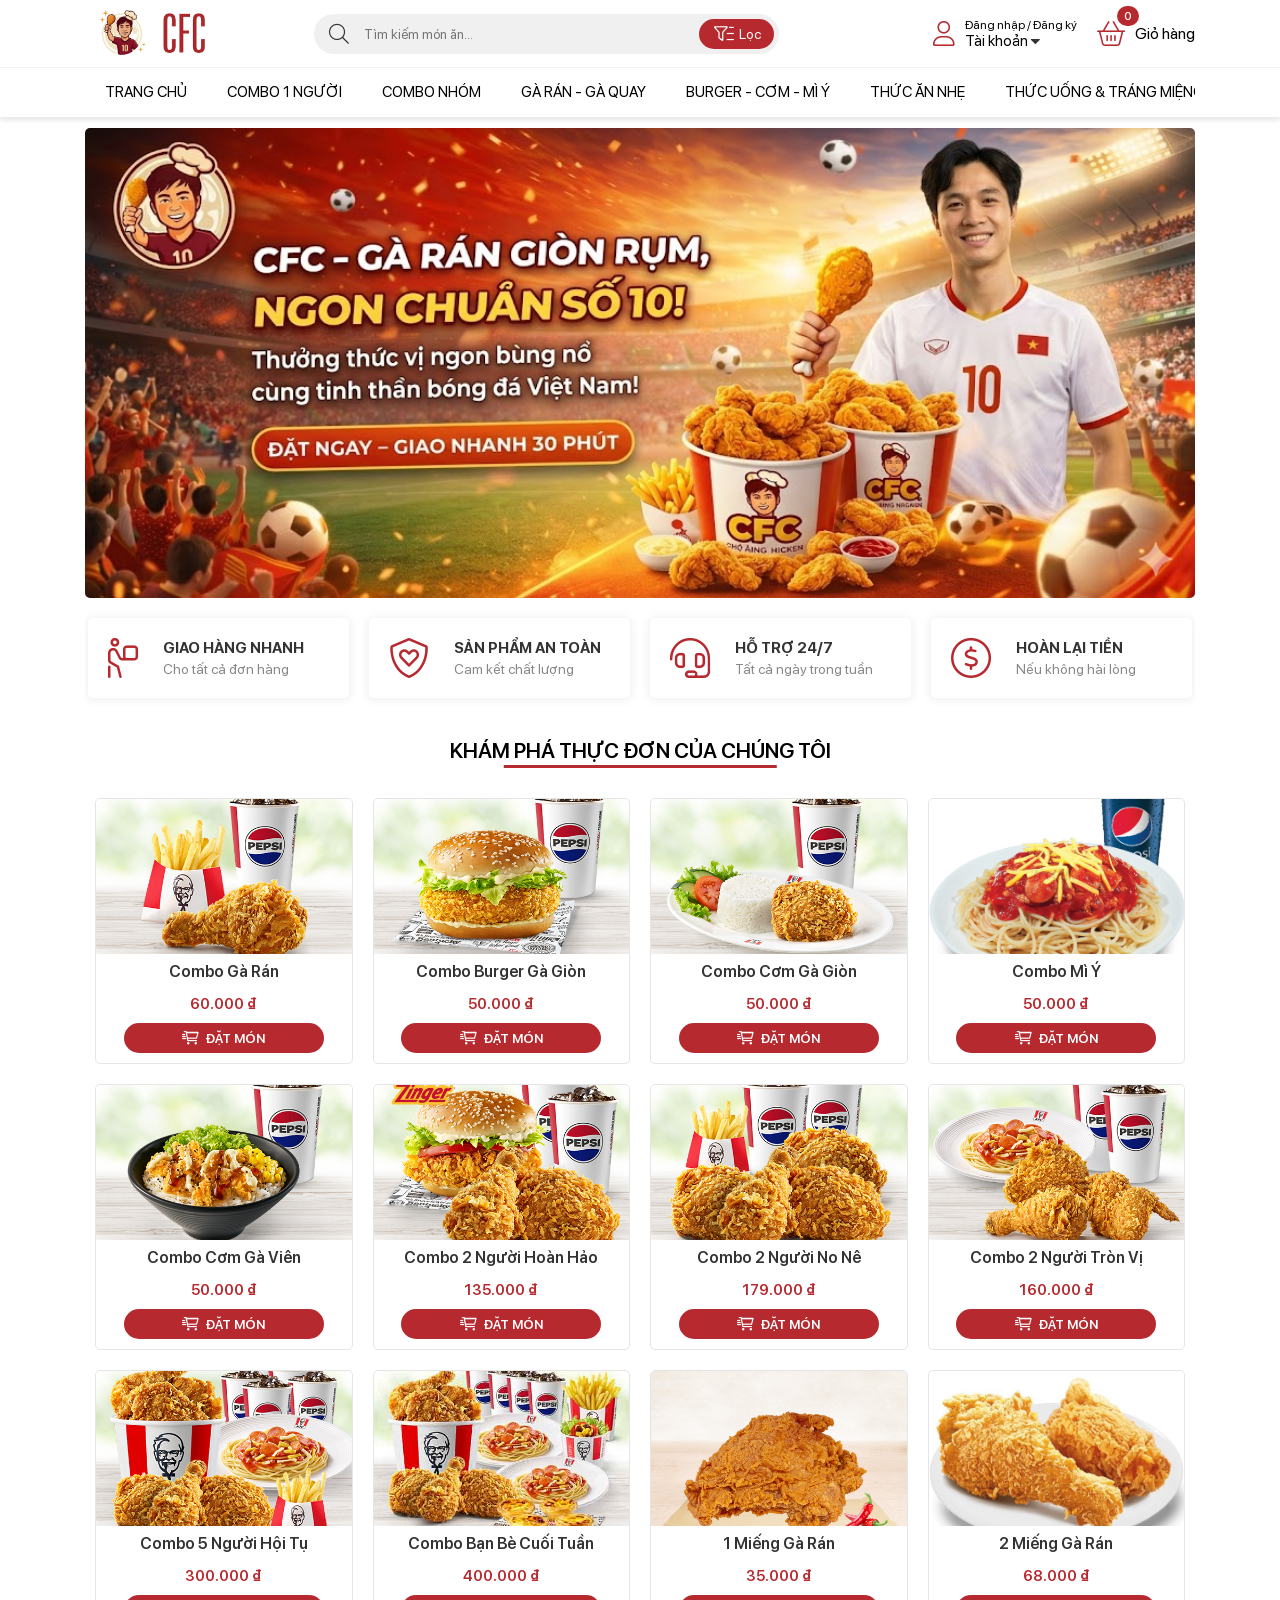
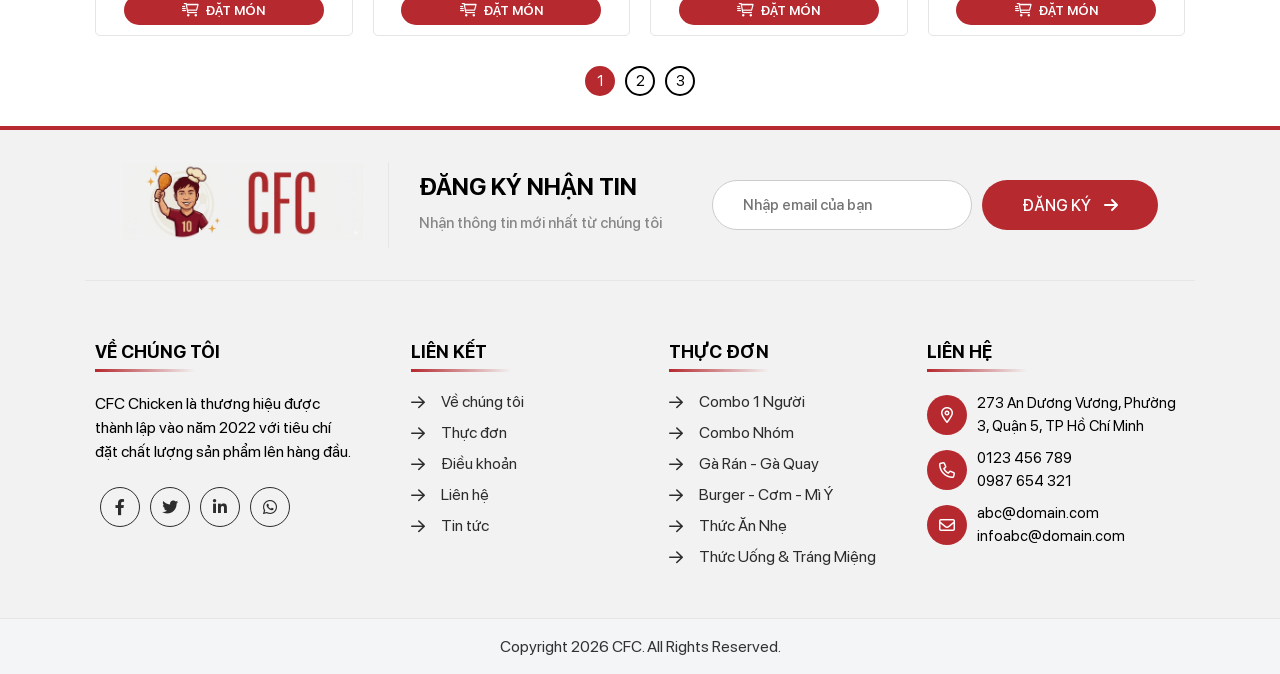
==== src/main/resources/static/index.html @ e06c2b86 "Update signin - signup" ====
<!DOCTYPE html>
<html lang="en">

<head>
    <meta charset="UTF-8">
    <meta http-equiv="X-UA-Compatible" content="IE=edge">
    <meta name="viewport" content="width=device-width, initial-scale=1.0">
    <title>CFC Chicken</title>
    <link href='assets/img/favicon-congphuong.png' rel='icon' type='image/x-icon' />
    <link rel="stylesheet" href="./assets/css/main.css">
    <link rel="stylesheet" href="./assets/css/home-responsive.css">
    <link rel="stylesheet" href="./assets/css/toast-message.css">
    <link rel="stylesheet" href="./assets/font/font-awesome-pro-v6-6.2.0/css/all.min.css" />
</head>

<body>
    <header>
        <div class="header-top">
            <div class="container">
                <div class="header-top-left">
                    <ul class="header-top-list">
                        <li><a href=""><i class="fa-regular fa-phone"></i> 0123 456 789 (miễn phí)</a></li>
                        <li><a href=""><i class="fa-light fa-location-dot"></i> Xem vị trí cửa hàng</a></li>
                    </ul>
                </div>
                <div class="header-top-right">
                    <ul class="header-top-list">
                        <li><a href="">Giới thiệu</a></li>
                        <li><a href="">Cửa hàng</a></li>
                        <li><a href="">Chính sách</a></li>
                    </ul>
                </div>
            </div>
        </div>
        <div class="header-middle">
            <div class="container">
                <div class="header-middle-left">
                    <div class="header-logo">
                        <a href="">
                            <img src="assets/img/brand-congphuongnentrang.png" alt="" class="header-logo-img">
                        </a>
                    </div>
                </div>
                <div class="header-middle-center">
                    <form action="" class="form-search">
                        <span class="search-btn"><i class="fa-light fa-magnifying-glass"></i></span>
                        <input type="text" class="form-search-input" placeholder="Tìm kiếm món ăn..."
                            oninput="searchProducts()">
                        <button class="filter-btn"><i class="fa-light fa-filter-list"></i><span>Lọc</span></button>
                    </form>
                </div>
                <div class="header-middle-right">
                    <ul class="header-middle-right-list">
                        <li class="header-middle-right-item dnone open" onclick="openSearchMb()">
                            <div class="cart-icon-menu">
                                <i class="fa-light fa-magnifying-glass"></i>
                            </div>
                        </li>
                        <li class="header-middle-right-item close" onclick="closeSearchMb()">
                            <div class="cart-icon-menu">
                                <i class="fa-light fa-circle-xmark"></i>
                            </div>
                        </li>
                        <li class="header-middle-right-item dropdown open">
                            <i class="fa-light fa-user"></i>
                            <div class="auth-container">
                                <span class="text-dndk">Đăng nhập / Đăng ký</span>
                                <span class="text-tk">Tài khoản <i class="fa-sharp fa-solid fa-caret-down"></i></span>
                            </div>
                            <ul class="header-middle-right-menu">
                                <li><a id="login" href="javascript:;"><i class="fa-light fa-right-to-bracket"></i> Đăng
                                        nhập</a></li>
                                <li><a id="signup" href="javascript:;"><i class="fa-light fa-user-plus"></i> Đăng ký</a>
                                </li>
                            </ul>
                        </li>
                        <li class="header-middle-right-item open" onclick="openCart()">
                            <div class="cart-icon-menu">
                                <i class="fa-light fa-basket-shopping"></i>
                                <span class="count-product-cart">0</span>
                            </div>
                            <span>Giỏ hàng</span>
                        </li>
                    </ul>
                </div>
            </div>
        </div>
    </header>
    <nav class="header-bottom">
        <div class="container">
            <ul class="menu-list">
                <li class="menu-list-item"><a href="" class="menu-link">Trang chủ</a></li>
                <li class="menu-list-item" onclick="showCategory('Combo 1 Người')"><a href="javascript:;"
                        class="menu-link">Combo 1 Người</a></li>
                <li class="menu-list-item" onclick="showCategory('Combo Nhóm')"><a href="javascript:;"
                        class="menu-link">Combo Nhóm</a></li>
                <li class="menu-list-item" onclick="showCategory('Gà Rán - Gà Quay')"><a href="javascript:;"
                        class="menu-link">Gà Rán - Gà Quay</a></li>
                <li class="menu-list-item" onclick="showCategory('Burger - Cơm - Mì Ý')"><a href="javascript:;"
                        class="menu-link">Burger - Cơm - Mì Ý</a></li>
                <li class="menu-list-item" onclick="showCategory('Thức Ăn Nhẹ')"><a href="javascript:;"
                        class="menu-link">Thức Ăn Nhẹ</a></li>
                <li class="menu-list-item" onclick="showCategory('Thức Uống & Tráng Miệng')"><a href="javascript:;"
                        class="menu-link">Thức Uống & Tráng Miệng</a></li>

            </ul>
        </div>
    </nav>
    <div class="advanced-search">
        <div class="container">
            <div class="advanced-search-category">
                <span>Phân loại </span>
                <select name="" id="advanced-search-category-select" onchange="searchProducts()">
                    <option>Tất cả</option>
                    <option>Combo 1 Người</option>
                    <option>Combo Nhóm</option>
                    <option>Gà Rán - Gà Quay</option>
                    <option>Burger - Cơm - Mì Ý</option>
                    <option>Thức Ăn Nhẹ</option>
                    <option>Thức Uống & Tráng Miệng</option>
                </select>
            </div>
            <div class="advanced-search-price">
                <span>Giá từ</span>
                <input type="number" placeholder="tối thiểu" id="min-price" onchange="searchProducts()">
                <span>đến</span>
                <input type="number" placeholder="tối đa" id="max-price" onchange="searchProducts()">
                <button id="advanced-search-price-btn"><i class="fa-light fa-magnifying-glass-dollar"></i></button>
            </div>
            <div class="advanced-search-control">
                <button id="sort-ascending" onclick="searchProducts(1)"><i
                        class="fa-regular fa-arrow-up-short-wide"></i></button>
                <button id="sort-descending" onclick="searchProducts(2)"><i
                        class="fa-regular fa-arrow-down-wide-short"></i></button>
                <button id="reset-search" onclick="searchProducts(0)"><i
                        class="fa-light fa-arrow-rotate-right"></i></button>
                <button onclick="closeSearchAdvanced()"><i class="fa-light fa-xmark"></i></button>
            </div>
        </div>
    </div>
    <main class="main-wrapper">
        <div class="container" id="trangchu">
            <div class="home-slider">
                <img src="assets/img/branner-congphuongbanto.png" alt="">
                <!-- <img src="./assets/img/banner-2.png" alt="">
                <img src="./assets/img/banner-3.png" alt="">
                <img src="./assets/img/banner-4.png" alt="">
                <img src="./assets/img/banner-5.png" alt=""> -->
            </div>
            <div class="home-service" id="home-service">
                <div class="home-service-item">
                    <div class="home-service-item-icon">
                        <i class="fa-light fa-person-carry-box"></i>
                    </div>
                    <div class="home-service-item-content">
                        <h4 class="home-service-item-content-h">GIAO HÀNG NHANH</h4>
                        <p class="home-service-item-content-desc">Cho tất cả đơn hàng</p>
                    </div>
                </div>
                <div class="home-service-item">
                    <div class="home-service-item-icon">
                        <i class="fa-light fa-shield-heart"></i>
                    </div>
                    <div class="home-service-item-content">
                        <h4 class="home-service-item-content-h">SẢN PHẨM AN TOÀN</h4>
                        <p class="home-service-item-content-desc">Cam kết chất lượng</p>
                    </div>
                </div>
                <div class="home-service-item">
                    <div class="home-service-item-icon">
                        <i class="fa-light fa-headset"></i>
                    </div>
                    <div class="home-service-item-content">
                        <h4 class="home-service-item-content-h">HỖ TRỢ 24/7</h4>
                        <p class="home-service-item-content-desc">Tất cả ngày trong tuần</p>
                    </div>
                </div>
                <div class="home-service-item">
                    <div class="home-service-item-icon">
                        <i class="fa-light fa-circle-dollar"></i>
                    </div>
                    <div class="home-service-item-content">
                        <h4 class="home-service-item-content-h">HOÀN LẠI TIỀN</h4>
                        <p class="home-service-item-content-desc">Nếu không hài lòng</p>
                    </div>
                </div>
            </div>
            <div class="home-title-block" id="home-title">
                <h2 class="home-title">Khám phá thực đơn của chúng tôi</h2>
            </div>
            <div class="home-products" id="home-products">
            </div>
            <div class="page-nav">
                <ul class="page-nav-list">
                </ul>
            </div>
        </div>
        <div class="container" id="account-user">
            <div class="main-account">
                <div class="main-account-header">
                    <h3>Thông tin tài khoản của bạn</h3>
                    <p>Quản lý thông tin để bảo mật tài khoản</p>
                </div>
                <div class="main-account-body">
                    <div class="main-account-body-col">
                        <form action="" class="info-user">
                            <div class="form-group">
                                <label for="infoname" class="form-label">Họ và tên</label>
                                <input class="form-control" type="text" name="infoname" id="infoname" placeholder="">
                            </div>
                            <div class="form-group">
                                <label for="infophone" class="form-label">Số điện thoại</label>
                                <input class="form-control" type="text" name="infophone" id="infophone" disabled="true"
                                    placeholder="">
                            </div>
                            <div class="form-group">
                                <label for="infoemail" class="form-label">Email</label>
                                <input class="form-control" type="email" name="infoemail" id="infoemail"
                                    placeholder="Thêm địa chỉ email của bạn">
                                <span class="inforemail-error form-message"></span>
                            </div>
                            <div class="form-group">
                                <label for="infoaddress" class="form-label">Địa chỉ</label>
                                <input class="form-control" type="text" name="infoaddress" id="infoaddress"
                                    placeholder="Thêm địa chỉ giao hàng của bạn">
                            </div>
                        </form>
                    </div>
                    <div class="main-account-body-col">
                        <form action="" class="change-password">
                            <div class="form-group">
                                <label for="" class="form-label w60">Mật khẩu hiện tại</label>
                                <input class="form-control" type="password" name="" id="password-cur-info"
                                    placeholder="Nhập mật khẩu hiện tại">
                                <span class="password-cur-info-error form-message"></span>
                            </div>
                            <div class="form-group">
                                <label for="" class="form-label w60">Mật khẩu mới </label>
                                <input class="form-control" type="password" name="" id="password-after-info"
                                    placeholder="Nhập mật khẩu mới">
                                <span class="password-after-info-error form-message"></span>
                            </div>
                            <div class="form-group">
                                <label for="" class="form-label w60">Xác nhận mật khẩu mới</label>
                                <input class="form-control" type="password" name="" id="password-comfirm-info"
                                    placeholder="Nhập lại mật khẩu mới">
                                <span class="password-after-comfirm-error form-message"></span>
                            </div>
                        </form>
                    </div>
                    <div class="main-account-body-row">
                        <div>
                            <button id="save-info-user" onclick="changeInformation()"><i
                                    class="fa-regular fa-floppy-disk"></i> Lưu thay đổi</button>
                        </div>
                        <div>
                            <button id="save-password" onclick="changePassword()"><i class="fa-regular fa-key"></i> Đổi
                                mật khẩu</button>
                        </div>
                    </div>
                </div>
            </div>
        </div>
        <div class="container" id="order-history">
            <div class="main-account">
                <div class="main-account-header">
                    <h3>Quản lý đơn hàng của bạn</h3>
                    <p>Xem chi tiết, trạng thái của những đơn hàng đã đặt.</p>
                </div>
                <div class="main-account-body">
                    <div class="order-history-section">
                    </div>
                </div>
            </div>
        </div>
    </main>
    <div class="modal product-detail">
        <button class="modal-close close-popup"><i class="fa-thin fa-xmark"></i></button>
        <div class="modal-container mdl-cnt" id="product-detail-content">
        </div>
    </div>
    <div class="modal signup-login">
        <div class="modal-container">
            <button class="form-close" onclick="closeModal()"><i class="fa-regular fa-xmark"></i></button>
            <div class="forms mdl-cnt">
                <div class="form-content sign-up">
                    <h3 class="form-title">
                        Đăng ký tài khoản
                    </h3>
                    <p class="form-description">Đăng ký thành viên để mua hàng và nhận những ưu đãi đặc biệt từ chúng
                        tôi </p>
                    <form action="" class="signup-form" id="signupFormId">
                        <div class="form-group">
                            <label for="fullname" class="form-label">Tên đầy đủ</label>
                            <input id="fullname" name="fullname" type="text" placeholder="VD: Nhật Sinh"
                                class="form-control" required>
                            <span class="form-message-name form-message"></span>
                        </div>
                        <div class="form-group">
                            <label for="phone" class="form-label">Số điện thoại</label>
                            <input id="phone-signup" name="phone" type="text" placeholder="Nhập số điện thoại"
                                class="form-control" required>
                            <span class="form-message-phone form-message"></span>
                        </div>
                        <div class="form-group">
                            <label for="password-signup" class="form-label">Mật khẩu</label>
                            <input id="password-signup" name="password" type="password" placeholder="Nhập mật khẩu"
                                class="form-control" required>
                            <span class="form-message-password form-message"></span>
                        </div>
                        <div class="form-group">
                            <label for="password_confirmation" class="form-label">Nhập lại mật khẩu</label>
                            <input id="password_confirmation" name="password_confirmation"
                                placeholder="Nhập lại mật khẩu" type="password" class="form-control" required>
                            <span class="form-message-password-confi form-message"></span>
                        </div>
                        <div class="form-group">
                            <input class="checkbox" name="checkbox" required="" type="checkbox" id="checkbox-signup">
                            <label for="checkbox-signup" class="form-checkbox">Tôi đồng ý với <a href="#"
                                    title="chính sách trang web" target="_blank">chính sách trang web</a></label>
                            <p class="form-message-checkbox form-message"></p>
                        </div>
                        <button type="submit" class="form-submit" id="signup-button">Đăng ký</button>
                    </form>
                    <p class="change-login">Bạn đã có tài khoản ? <a href="javascript:;" class="login-link">Đăng nhập
                            ngay</a></p>
                </div>
                <div class="form-content login">
                    <h3 class="form-title">Đăng nhập tài khoản</h3>
                    <p class="form-description">Đăng nhập thành viên để mua hàng và nhận những ưu đãi đặc biệt từ chúng
                        tôi</p>
                    <form action="" class="login-form" id="loginFormId">
                        <div class="form-group">
                            <label for="username" class="form-label">Tên đăng nhập / Số điện thoại</label>
                            <input id="username" name="username" type="text"
                                placeholder="Nhập tên đăng nhập hoặc số điện thoại" class="form-control" required>
                            <span class="form-message phonelog"></span>
                        </div>
                        <div class="form-group">
                            <label for="password" class="form-label">Mật khẩu</label>
                            <input id="password" name="password" type="password" placeholder="Nhập mật khẩu"
                                class="form-control" required>
                            <span class="form-message-check-login form-message"></span>
                        </div>
                        <button type="submit" class="form-submit" id="login-button">Đăng nhập</button>
                    </form>
                    <p class="change-login">Bạn chưa có tài khoản ? <a href="javascript:;" class="signup-link">Đăng kí
                            ngay</a></p>
                </div>
            </div>
        </div>
    </div>
    <div class="modal-cart">
        <div class="cart-container">
            <div class="cart-header">
                <h3 class="cart-header-title"><i class="fa-regular fa-basket-shopping-simple"></i> Giỏ hàng</h3>
                <button class="cart-close" onclick="closeCart()"><i class="fa-sharp fa-solid fa-xmark"></i></button>
            </div>
            <div class="cart-body">
                <div class="gio-hang-trong">
                    <i class="fa-thin fa-cart-xmark"></i>
                    <p>Không có sản phẩm nào trong giỏ hàng của bạn</p>
                </div>
                <ul class="cart-list">
                </ul>
            </div>
            <div class="cart-footer">
                <div class="cart-total-price">
                    <p class="text-tt">Tổng tiền:</p>
                    <p class="text-price">0đ</p>
                </div>
                <div class="cart-footer-payment">
                    <button class="them-mon"><i class="fa-regular fa-plus"></i> Thêm món</button>
                    <button class="thanh-toan disabled">Thanh toán</button>
                </div>
            </div>
        </div>
    </div>
    <div class="modal detail-order">
        <div class="modal-container mdl-cnt">
            <h3 class="modal-container-title">Thông tin đơn hàng</h3>
            <button class="form-close" onclick="closeModal()"><i class="fa-regular fa-xmark"></i></button>
            <div class="detail-order-content">
            </div>
        </div>
    </div>
    <footer class="footer">
        <div class="container">
            <div class="footer-top">
                <div class="footer-top-content">
                    <div class="footer-top-img">
                        <img src="assets/img/brandcongphuongnenxam.png" alt="">
                    </div>
                    <div class="footer-top-subbox">
                        <div class="footer-top-subs">
                            <h2 class="footer-top-subs-title">Đăng ký nhận tin</h2>
                            <p class="footer-top-subs-text">Nhận thông tin mới nhất từ chúng tôi</p>
                        </div>
                        <form class="form-ground">
                            <input type="email" class="form-ground-input" placeholder="Nhập email của bạn">
                            <button class="form-ground-btn">
                                <span>ĐĂNG KÝ</span>
                                <i class="fa-solid fa-arrow-right"></i>
                            </button>
                        </form>
                    </div>
                </div>
            </div>
        </div>
        <div class="widget-area">
            <div class="container">
                <div class="widget-row">
                    <div class="widget-row-col-1">
                        <h3 class="widget-title">Về chúng tôi</h3>
                        <div class="widget-row-col-content">
                            <p>CFC Chicken là thương hiệu được thành lập vào năm 2022 với tiêu chí đặt chất lượng sản
                                phẩm lên hàng đầu.</p>
                        </div>
                        <div class="widget-social">
                            <div class="widget-social-item">
                                <a href="">
                                    <i class="fab fa-facebook-f"></i>
                                </a>
                            </div>
                            <div class="widget-social-item">
                                <a href="">
                                    <i class="fab fa-twitter"></i>
                                </a>
                            </div>
                            <div class="widget-social-item">
                                <a href="">
                                    <i class="fab fa-linkedin-in"></i>
                                </a>
                            </div>
                            <div class="widget-social-item">
                                <a href="">
                                    <i class="fab fa-whatsapp"></i>
                                </a>
                            </div>
                        </div>
                    </div>
                    <div class="widget-row-col">
                        <h3 class="widget-title">Liên kết</h3>
                        <ul class="widget-contact">
                            <li class="widget-contact-item">
                                <a href="">
                                    <i class="fa-regular fa-arrow-right"></i>
                                    <span>Về chúng tôi</span>
                                </a>
                            </li>
                            <li class="widget-contact-item">
                                <a href="">
                                    <i class="fa-regular fa-arrow-right"></i>
                                    <span>Thực đơn</span>
                                </a>
                            </li>
                            <li class="widget-contact-item">
                                <a href="">
                                    <i class="fa-regular fa-arrow-right"></i>
                                    <span>Điều khoản</span>
                                </a>
                            </li>
                            <li class="widget-contact-item">
                                <a href="">
                                    <i class="fa-regular fa-arrow-right"></i>
                                    <span>Liên hệ</span>
                                </a>
                            </li>
                            <li class="widget-contact-item">
                                <a href="">
                                    <i class="fa-regular fa-arrow-right"></i>
                                    <span>Tin tức</span>
                                </a>
                            </li>
                        </ul>
                    </div>
                    <div class="widget-row-col">
                        <h3 class="widget-title">Thực đơn</h3>
                        <ul class="widget-contact">
                            <li class="widget-contact-item">
                                <a href="">
                                    <i class="fa-regular fa-arrow-right"></i>
                                    <span>Combo 1 Người</span>
                                </a>
                            </li>
                            <li class="widget-contact-item">
                                <a href="">
                                    <i class="fa-regular fa-arrow-right"></i>
                                    <span>Combo Nhóm</span>
                                </a>
                            </li>
                            <li class="widget-contact-item">
                                <a href="">
                                    <i class="fa-regular fa-arrow-right"></i>
                                    <span>Gà Rán - Gà Quay</span>
                                </a>
                            </li>
                            <li class="widget-contact-item">
                                <a href="">
                                    <i class="fa-regular fa-arrow-right"></i>
                                    <span>Burger - Cơm - Mì Ý</span>
                                </a>
                            </li>
                            <li class="widget-contact-item">
                                <a href="">
                                    <i class="fa-regular fa-arrow-right"></i>
                                    <span>Thức Ăn Nhẹ</span>
                                </a>
                            </li>
                            <li class="widget-contact-item">
                                <a href="">
                                    <i class="fa-regular fa-arrow-right"></i>
                                    <span>Thức Uống & Tráng Miệng</span>
                                </a>
                            </li>
                        </ul>
                    </div>
                    <div class="widget-row-col-1">
                        <h3 class="widget-title">Liên hệ</h3>
                        <div class="contact">
                            <div class="contact-item">
                                <div class="contact-item-icon">
                                    <i class="fa-regular fa-location-dot"></i>
                                </div>
                                <div class="contact-content">
                                    <span>273 An Dương Vương, Phường 3, Quận 5, TP Hồ Chí Minh</span>
                                </div>
                            </div>
                            <div class="contact-item">
                                <div class="contact-item-icon">
                                    <i class="fa-regular fa-phone"></i>
                                </div>
                                <div class="contact-content contact-item-phone">
                                    <span>0123 456 789</span>
                                    <br>
                                    <span>0987 654 321</span>
                                </div>
                            </div>
                            <div class="contact-item">
                                <div class="contact-item-icon">
                                    <i class="fa-regular fa-envelope"></i>
                                </div>
                                <div class="contact-content conatct-item-email">
                                    <span>abc@domain.com</span><br />
                                    <span>infoabc@domain.com</span>
                                </div>
                            </div>
                        </div>
                    </div>
                </div>
            </div>
        </div>
    </footer>
    <div class="copyright-wrap">
        <div class="container">
            <div class="copyright-content">
                <p>Copyright 2026 CFC. All Rights Reserved.</p>
            </div>
        </div>
    </div>
    <div class="back-to-top">
        <a href="#"><i class="fa-regular fa-arrow-up"></i></a>
    </div>
    <div class="checkout-page">
        <div class="checkout-header">
            <div class="checkout-return">
                <button onclick="closecheckout()"><i class="fa-regular fa-chevron-left"></i></button>
            </div>
            <h2 class="checkout-title">Thanh toán</h2>
        </div>
        <main class="checkout-section container">
            <div class="checkout-col-left">
                <div class="checkout-row">
                    <div class="checkout-col-title">
                        Thông tin đơn hàng
                    </div>
                    <div class="checkout-col-content">
                        <div class="content-group">
                            <p class="checkout-content-label">Hình thức giao nhận</p>
                            <div class="checkout-type-order">
                                <button class="type-order-btn active" id="giaotannoi">
                                    <i class="fa-duotone fa-moped"
                                        style="--fa-secondary-opacity: 1.0; --fa-primary-color: dodgerblue; --fa-secondary-color: #ffb100;"></i>
                                    Giao tận nơi
                                </button>
                                <button class="type-order-btn" id="tudenlay">
                                    <i class="fa-duotone fa-box-heart"
                                        style="--fa-secondary-opacity: 1.0; --fa-primary-color: pink; --fa-secondary-color: palevioletred;"></i>
                                    Tự đến lấy
                                </button>
                            </div>
                        </div>
                        <div class="content-group">
                            <p class="checkout-content-label">Ngày giao hàng</p>
                            <div class="date-order">
                            </div>
                        </div>
                        <div class="content-group chk-ship" id="giaotannoi-group">
                            <p class="checkout-content-label">Thời gian giao hàng</p>
                            <div class="delivery-time">
                                <input type="radio" name="giaongay" id="giaongay" class="radio">
                                <label for="giaongay">Giao ngay khi xong</label>
                            </div>
                            <div class="delivery-time">
                                <input type="radio" name="giaongay" id="deliverytime" class="radio">
                                <label for="deliverytime">Giao vào giờ</label>
                                <select class="choise-time">
                                    <option data-hours="08" value="08:00" selected="selected">08:00 - 09:00</option>

                                    <option data-hours="09" value="09:00">09:00 - 10:00</option>

                                    <option data-hours="10" value="10:00"> 10:00 - 11:00</option>

                                    <option data-hours="11" value="11:00"> 11:00 - 12:00</option>

                                    <option data-hours="12" value="12:00"> 12:00 - 13:00</option>

                                    <option data-hours="13" value="13:00"> 13:00 - 14:00</option>

                                    <option data-hours="14" value="14:00"> 14:00 - 15:00</option>

                                    <option data-hours="15" value="15:00"> 15:00 - 16:00</option>

                                    <option data-hours="16" value="16:00"> 16:00 - 17:00</option>

                                    <option data-hours="17" value="17:00"> 17:00 - 18:00</option>

                                    <option data-hours="18" value="18:00"> 18:00 - 19:00</option>

                                    <option data-hours="19" value="19:00"> 19:00 - 20:00</option>

                                    <option data-hours="20" value="20:00"> 20:00 - 21:00</option>

                                    <option data-hours="21" value="21:00"> 21:00 - 22:00</option>

                                </select>
                            </div>
                        </div>
                        <div class="content-group" id="tudenlay-group">
                            <p class="checkout-content-label">Lấy hàng tại chi nhánh</p>
                            <div class="delivery-time">
                                <input type="radio" name="chinhanh" id="chinhanh-1" class="radio">
                                <label for="chinhanh-1">273 An Dương Vương, Phường 3, Quận 5</label>
                            </div>
                            <div class="delivery-time">
                                <input type="radio" name="chinhanh" id="chinhanh-2" class="radio">
                                <label for="chinhanh-2">04 Tôn Đức Thắng, Phường Bến Nghé, Quận 1</label>
                            </div>
                        </div>
                        <div class="content-group">
                            <p class="checkout-content-label">Ghi chú đơn hàng</p>
                            <textarea type="text" class="note-order" placeholder="Nhập ghi chú"></textarea>
                        </div>
                    </div>
                </div>
                <div class="checkout-row">
                    <div class="checkout-col-title">
                        Thông tin người nhận
                    </div>
                    <div class="checkout-col-content">
                        <div class="content-group">
                            <form action="" class="info-nhan-hang">
                                <div class="form-group">
                                    <input id="tennguoinhan" name="tennguoinhan" type="text"
                                        placeholder="Tên người nhận" class="form-control">
                                    <span class="form-message"></span>
                                </div>
                                <div class="form-group">
                                    <input id="sdtnhan" name="sdtnhan" type="text" placeholder="Số điện thoại nhận hàng"
                                        class="form-control">
                                    <span class="form-message"></span>
                                </div>
                                <div class="form-group">
                                    <input id="diachinhan" name="diachinhan" type="text" placeholder="Địa chỉ nhận hàng"
                                        class="form-control chk-ship">
                                    <span class="form-message"></span>
                                </div>
                            </form>
                        </div>
                    </div>
                </div>
            </div>
            <div class="checkout-col-right">
                <p class="checkout-content-label">Đơn hàng</p>
                <div class="bill-total" id="list-order-checkout">
                </div>
                <div class="bill-payment">
                    <div class="total-bill-order">
                    </div>
                    <div class="policy-note">
                        Bằng việc bấm vào nút “Đặt hàng”, tôi đồng ý với
                        <a href="#" target="_blank">chính sách hoạt động</a>
                        của chúng tôi.
                    </div>
                </div>
                <div class="total-checkout">
                    <div class="text">Tổng tiền</div>
                    <div class="price-bill">
                        <div class="price-final" id="checkout-cart-price-final">0</div>
                    </div>
                </div>
                <button class="complete-checkout-btn">Đặt hàng</button>
            </div>
        </main>
    </div>
    <div id="toast"></div>
    <script src="./js/initialization.js"></script>
    <script src="./js/main.js"></script>
    <script src="./js/checkout.js"></script>
    <script src="./js/toast-message.js"></script>
    <script src="./js/login.js"></script>
    <script src="./js/login.js" defer></script>
</body>

</html>
---- src/main/resources/static/assets/css/main.css ----
@font-face{font-family:'SFProDisplay';src:url('../font/SFPRODISPLAY/SFProDisplay-Regular.ttf') format('truetype');font-weight:400;font-display:fallback}
@font-face{font-family:'SFProDisplay';src:url('../font/SFPRODISPLAY/SFProDisplay-Light.ttf') format('truetype');font-weight:300;font-display:fallback}
@font-face{font-family:'SFProDisplay';src:url('../font/SFPRODISPLAY/SFProDisplay-Medium.ttf') format('truetype');font-weight:500;font-display:fallback}
@font-face{font-family:'SFProDisplay';src:url('../font/SFPRODISPLAY/SFProDisplay-Bold.ttf') format('truetype');font-weight:bold;font-display:fallback}
@font-face{font-family:'SFProDisplay';src:url('../font/SFPRODISPLAY/SFProDisplay-Semibold.ttf') format('truetype');font-weight:600;font-display:fallback}
@font-face{font-family:'SFProDisplay';src:url('../font/SFPRODISPLAY/SFProDisplay-Heavy.ttf') format('truetype');font-weight:800;font-display:fallback}

:root {
    --white: #fff;
    --black: #000;
    --text-color: #333;
    --red: #B5292F;
}

ul,
li {
    list-style: none;
    padding: 0;
}

a {
    text-decoration: none;
}

body::-webkit-scrollbar {
    width: 3px;
    /* height:50px; */
}

.home-service::-webkit-scrollbar,.menu-list::-webkit-scrollbar{
    height:4px;
    max-width: 10px;
}

.home-service::-webkit-scrollbar-track,.menu-list::-webkit-scrollbar-track,body::-webkit-scrollbar-track {
    background-color: #fafafa;
}


.home-service::-webkit-scrollbar-thumb,.menu-list::-webkit-scrollbar-thumb,body::-webkit-scrollbar-thumb {
    /* background: rgba(0, 0, 0, 0); */
    background: rgba(0, 0, 0, 0.4);
    border-radius: 10px;
    -webkit-box-shadow: rgba(255, 255, 255, 0.3) 0 0 0 1px;
    box-shadow: rgba(255, 255, 255, 0.3) 0 0 0 1px;
}

/* body:hover::-webkit-scrollbar-thumb{
    background: rgba(0, 0, 0, 0.45);
} */

* {
    padding: 0;
    margin: 0;
    box-sizing: border-box;
}

html {
    scroll-behavior: smooth;
}


body {
    background-color: #fff;
    position: relative;
}

body,input,button,textarea,pre {
    font-family: SFProDisplay, sans-serif;
    -webkit-tap-highlight-color: rgba(0, 0, 0, 0)
}

/* Chrome, Safari, Edge, Opera */
input::-webkit-outer-spin-button,input::-webkit-inner-spin-button {
    -webkit-appearance: none;
    margin: 0;
}

/* Firefox */
input[type=number] {
    -moz-appearance: textfield;
}

/* Custom radio buttons */
input[type="radio"]+label {
    display: inline-block;
    cursor: pointer;
    position: relative;
    padding-left: 30px;
    margin-right: 15px;
}

input[type="radio"]+label:before {
    content: "";
    display: block;
    width: 22px;
    height: 22px;
    margin-right: 14px;
    position: absolute;
    top: -3px;
    left: 0;
    border: 1px solid #aaa;
    background-color: #fff;
    border-radius: 50%;
}

input[type="radio"] {
    display: none !important;
}

input[type="radio"]:checked+label:after {
    content: "";
    display: block;
    position: absolute;
    top: 3px;
    left: 6px;
    width: 12px;
    height: 12px;
    border-radius: 50%;
    background: var(--red);
}

input[type="radio"]:checked+label:before {
    border: 1px solid var(--red);
}

/* Custom checkbox */
input[type="checkbox"]+label {
    display: inline-block;
    cursor: pointer;
    position: relative;
    padding-left: 30px;
    margin-right: 15px;
    font-size: 13px;
}


input[type="checkbox"]+label:before {
    content: "";
    display: block;
    width: 18px;
    height: 18px;
    margin-right: 14px;
    position: absolute;
    top: -3px;
    left: 0;
    border: 1px solid #aaa;
    background-color: #fff;
    border-radius: 3px;
}

input[type="checkbox"] {
    display: none !important;
}

input[type="checkbox"]:checked+label:after {
    content: "\f00c";
    font-family: "Font Awesome 6 Pro";
    font-size: 15px;
    line-height: 16px;
    color: var(--white);
    display: block;
    position: absolute;
    top: 0;
    left: 4px;
    width: 16px;
    height: 16px;
}

input[type="checkbox"]:checked+label:before {
    border: 1px solid var(--red);
    background-color: var(--red);
}

.container {
    max-width: 1130px;
    padding: 0 10px;
    margin: 0 auto;
}

.dnone{
    display: none!important;
}


/* Header Menu */
header {
    background-color: var(--white);
    position: sticky;
    top:0;
    z-index: 15;    
}

.header-top {
    background-color: var(--red);
    height: 30px;
    width: 100%;
    display: none;
}

.header-top .container {
    display: flex;
    justify-content: space-between;
    align-items: center;
    height: 100%;
}

.header-top-list {
    display: flex;
    align-items: center;
    column-gap: 20px;
}

.header-top-list a {
    color: var(--white);
    font-size: 14px;
}

.header-top-list a i {
    margin-right: 4px;
}

.header-middle{
    box-shadow: inset 0px -0.5px 0px #e6e6e6;
}

.header-middle .container {
    padding: 7px 10px;
    display: flex;
    align-items: center;
    justify-content: space-between;
}

.header-logo-img {
    width: 150px;
}

.header-middle-center {
    padding: 0 30px;
    flex: 1;
}

.form-search {
    display: flex;
    justify-content: center;
    position: relative;
}

.form-search-input {
    height: 40px;
    outline: none;
    border: none;
    background-color: #f0f0f0;
    padding: 10px 20px;
    padding-left: 0;
    border-top-right-radius: 99px;
    border-bottom-right-radius: 99px;
    width: 65%;
    /* border: 1px solid #e6ecf0;
    background-color: #f5f8fa; */
}

.filter-btn,.search-btn {
    border: none;
    outline: none;
    font-size: 20px;
    height: 40px;
    padding: 0 15px;
    color: var(--text-color);
    cursor: pointer;
    display: flex;
    align-items: center;
}

.search-btn {
    background-color: #f0f0f0;
    border-top-left-radius: 99px;
    border-bottom-left-radius: 99px;
}

.filter-btn{
    background-color: var(--red);
    height: 30px;
    color: var(--white);
    width: 75px;
    border-radius: 99px;
    position: relative;
    right: 80px;
    top: 5px
}

.filter-btn span{
    font-size: 14px;
    margin-left: 5px;
}

.header-middle-right>ul {
    display: flex;
    column-gap: 20px;
}

.header-middle-right-item {
    display: flex;
    align-items: center;
    cursor: pointer;
}

.auth-container {
    display: flex;
    flex-direction: column;
}

.text-dndk {
    font-size: 12px;
}

.text-tk {
    font-size: 15px;
}

.header-middle-right-item {
    position: relative;
}

.header-middle-right-item i {
    font-size: 25px;
    margin-right: 10px;
    color: var(--red);
}

.text-tk i {
    font-size: 14px !important;
    color: var(--text-color) !important;
}

.cart-icon-menu {
    position: relative;
}

.cart-icon-menu span {
    color: var(--white);
    background: var(--red);
    height: 20px;
    left: 20px;
    top: -15px;
    border-radius: 40px;
    display: inline-block;
    text-align: center;
    line-height: 20px;
    font-size: 12px;
    font-weight: 500;
    position: absolute;
    padding: 0px 7px;
    z-index: 999999;
}

@keyframes slidein {
    from {
        left: -300px;
        top: 800px;
    }
    to {
        left: 20px;
        top: -15px;
    }
}


.header-middle-right-item:hover .header-middle-right-menu {
    visibility: visible;
    /* transform: scale(1); */
    transform: translateY(0);
    opacity: 1;
}

.header-middle-right-menu {
    position: absolute;
    top: calc(100% + 10px);
    border-radius: 5px;
    background-color: var(--white);
    border: 1px solid rgb(239, 239, 239);
    box-shadow: rgb(0 0 0 / 18%) 0px 6px 12px 0px;
    min-width: 200px;
    z-index: 2;
    visibility: hidden;
    /* transform: scale(0); */
    transform: translateY(20px);
    opacity: 0;
    transition: visibility 0.3s, transform 0.4s, opacity 0.3s;
}

/* .header-middle-right-menu::before{
    content: "";
    position: absolute;
    border-width: 20px 20px;
    border-style: solid;
    border-color: transparent transparent var(--white) transparent;
    top: -30px;
    left: 50%;
    transform: translateX(-50%);
    z-index: -1;
} */

.header-middle-right-menu::after {
    content: "";
    position: absolute;
    background-color: transparent;
    top: -10px;
    min-width: 200px;
    height: 10px;
}

.header-middle-right-menu li a {
    font-size: 14px;
    display: inline-block;
    padding: 8px 20px;
    color: var(--text-color);
    width: 100%;
}

.header-middle-right-menu li i {
    font-size: 14px;
    margin-right: 5px;
}

.header-middle-right-menu li:hover {
    background-color: #eee;
}

.header-middle-right-menu .border {
    border-top: 1px solid #eee;
}

.header-bottom{ 
    transition: transform 0.6s ease;
    position: fixed;
    left: 0;
    right: 0;
    background-color: var(--white);
    box-shadow: 0 3px 5px 0 rgb(0 0 0 / 10%);
    z-index: 4;
}

.header-bottom.hide{
    transform: translateY(-50px);
}

.header-middle-right-menu{
    right: 0;
}

.menu-list {
    display: flex;
    height: 49px;
    white-space: nowrap;
    overflow-x: auto;
    overflow-y: hidden;
}

.menu-link {
    color: var(--black);
    display: inline-block;
    padding: 15px 20px;
    text-transform: uppercase;
    position: relative;
    font-size: 15px;
}

.menu-link:hover::after {
    visibility: visible;
    transform: scale(1);
    opacity: 1;
}

.menu-link::after {
    content: "";
    position: absolute;
    height: 2px;
    visibility: hidden;
    transform: scale(0);
    opacity: 0;
    transition: visibility 0.3s, transform 0.3s, opacity 0.3s;
    width: 100%;
    left: 0;
    bottom: 0;
    background-color: var(--red);
    transition: all 0.3s ease;
}

.advanced-search{
    background-color: var(--white);
    position: fixed;
    z-index: 11;
    width: 100%;
    transform: translateY(-50px);
    transition: transform 0.6s ease;
}

.advanced-search.open{
    transform: translateY(0);
    box-shadow: 0 3px 5px 0 rgb(0 0 0 / 10%);
}

.advanced-search .container{
    display: flex;
    justify-content: space-around;
    align-items: center;
}

.advanced-search-price{
    display: flex;
    height: 49px;
    align-items: center;
}

#advanced-search-category-select{
    height: 35px;
    outline: none;
    border: none;
    border-radius: 5px;
    padding: 0 10px;
    background-color: #f0f0f0;
    border-right: 10px solid #f0f0f0;
    cursor: pointer;
}

.advanced-search-price input{
    border: none;
    outline: none;
    height: 35px;
    width: 140px;
    padding: 0 10px;
    background-color: #f0f0f0;
    border-radius: 5px;
}

.advanced-search span{
    margin: 0 10px;
    font-size: 15px;
    color: var(--text-color);
}

#advanced-search-price-btn,.advanced-search-control button{
    height: 35px;
    width: 35px;
    border: none;
    outline: none;
    border-radius: 5px;
    cursor: pointer;
}

#advanced-search-price-btn{
    margin-left: 10px;
    background-color: var(--red);
    color: var(--white);
    font-size: 20px;
}

.advanced-search-control button:hover{
    background-color: var(--red);
    color: var(--white);
}

/* Main Menu */
.main-wrapper {
    overflow: hidden;
    padding-top: 60px
}

.home-title-block {
    padding: 0 10px 10px;
    scroll-margin-top: 80px;
}

.home-slider{
    display: flex;
}

.home-slider img {
    width: 100%;
    height: auto;
    object-fit: cover;
    border-radius: 5px;
}

.home-service{
    display: flex;
    margin-top: 30px;
    column-gap: 20px;
    scroll-margin-top: 30px;
    white-space: nowrap;
    overflow-x: auto;
    margin: 10px 0;
    padding:10px 3px;
}

.home-service-item{
    box-shadow: 0px 1px 9px 2px #f1f1f1;
    width: 25%;   
    display: flex;
    padding: 20px;
    align-items: center;
    border-radius: 5px;
}

.home-service-item-icon i{
    font-size: 40px;
    margin-right: 25px;
    color: var(--red);
}

.home-service-item-content-h{
    font-size: 15px;
    color: var(--text-color)
}

.home-service-item-content-desc{
    margin-top: 4px;
    font-size: 14px;
    color:#888
}

.home-title {
    /* font-family: 'Lobster', cursive; */
    font-weight: 600;
    text-align: center;
    font-size: 21px;
    position: relative;
    text-transform: uppercase;
    margin-top: 30px;
}

.home-title::after {
    content: "";
    position: absolute;
    height: 3px;
    background-color: var(--red);
    width: 25%;
    left: 50%;
    transform: translate(-50%);
    bottom: -5px;
}

.no-result{
    width: 100%;
    text-align: center;
    margin: 10px 0;
}

.no-result-h{
    font-size: 25px;
    margin: 10px
}

.no-result-p{
    width: 100%;
    color: #757575;
    text-align: center;
}

.no-result i{
    color: #757575;
    font-size: 80px;
    margin-top: 30px;
}

.home-products {
    display: flex;
    flex-wrap: wrap;
    margin-top: 15px;
}

.col-product {
    width: 25%;
    padding: 10px;
    overflow: hidden;
}

.card-product {
    background-color: var(--white);
    border-radius: 5px;
    border: 1px solid #e5e5e5;
}

.card-header {
    border-top-left-radius: 5px;
    border-top-right-radius: 5px;
    overflow: hidden;
    position: relative;
}

.card-header strong {
    position: absolute;
    color: var(--white);
    background-color: var(--red);
    right: 5px;
    top: 5px;
    padding: 5px 10px;
    border-radius: 23px 23px 23px 0px;
    font-size: 12px;
    font-weight: 600;
    z-index: 1;
}

.card-image {
    height: 155px;
    width: 100%;
    object-fit: cover;
    transition: transform 0.4s ease;
    display: block;
}

.card-image:hover {
    transform: scale(1.05);
}

.card-image-link {
    display: block;
    width: 100%;
    height: 100%;
}

.card-content {
    padding: 8px 10px;
    text-align: center;
}

.card-title-link {
    color: var(--text-color);
    font-size: 16px;
    font-weight: 600;
}

.card-footer {
    padding: 5px 10px 10px;
}

.product-price{
    text-align: center;
}

.product-price .current-price {
    color: var(--red);
    font-weight: 600;
    font-size: 15px
}

.product-price .old-price {
    text-decoration: line-through;
    color: #808080;
    font-size: 13px;
    margin-left: 5px;
}

.product-buy {
    margin-top: 10px;
    display: flex;
    justify-content: center;
}

.card-button {
    background-color: var(--red);
    outline: none;
    border: none;
    width: 85%;
    padding: 7px;
    color: var(--white);
    border-radius: 20px;
    cursor: pointer;
    text-transform: uppercase;
    font-weight: 600;
}

.card-button:hover {
    box-shadow: inset 0 0 0 100px rgb(0 0 0 / 20%);

}

.card-button i {
    margin-right: 3px;
}

/* Page Nav  */

.page-nav,.page-nav-list {
    display: flex;
    justify-content: center;
    align-items: center;
    column-gap: 10px;
    margin-top: 10px;
}

.page-nav-item a {
    display: inline-block;
    color: var(--black);
    border: 2px solid #000;
    height: 30px;
    width: 30px;
    text-align: center;
    line-height: 27px;
    border-radius: 50%;
    font-size: 15px;
}

.page-nav-item.active a,.page-nav-item a:hover {
    background-color: var(--red);
    color: var(--white);
    border: 2px solid var(--red);
}

/*Modal Box*/
.modal {
    background-color: rgba(0, 0, 0, .6);
    position: fixed;
    top: 0;
    right: 0;
    left: 0;
    bottom: 0;
    display: flex;
    justify-content: center;
    align-items: center;
    opacity: 0;
    pointer-events: none;
    transition: opacity 0.3s ease;
    z-index: 16;
}

.modal.open {
    pointer-events: auto;
    opacity: 1;
}

.modal.open .modal-container{
    transform: scale(1);
}

.modal-close {
    background-color: rgb(0 0 0 / 40%);
    height: 50px;
    width: 50px;
    border-radius: 50%;
    font-size: 28px;
    color: var(--white);
    border: 0;
    position: absolute;
    top: 20px;
    right: 20px;
    padding: 20px;
    cursor: pointer;
    display: flex;
    justify-content: center;
    align-items: center;

}

.modal-close i {
    transition: all 0.4s;
}

.modal-close:hover i {
    transform: rotate(180deg)
}

.modal-container {
    background-color: var(--white);
    max-height: calc(100vh - 60px);
    box-shadow: 0px 4px 30px rgb(0 0 0 / 25%);
    border-radius: 5px;
    overflow: hidden;
    overflow-y: scroll;
    overflow-y: overlay;
    position: relative;
    transform: scale(0.8);
    transition: 0.3s ease;
}

.product-detail .modal-container {
    width: 585px;
}

.signup-login .modal-container {
    width: 380px;
}

.detail-order .modal-container {
    width: 550px;
}

.detail-order-content {
    padding: 20px
}

.modal-container::-webkit-scrollbar {
    width: 5px;
    height: 0;
}

.modal-container::-webkit-scrollbar-track {
    margin: 370px 0 80px;
}

.modal-container::-webkit-scrollbar-thumb {
    background: rgba(0, 0, 0, 0);
    border-radius: 10px;
    -webkit-box-shadow: rgba(255, 255, 255, 0.3) 0 0 0 1px;
    box-shadow: rgba(255, 255, 255, 0.3) 0 0 0 1px;
}

.modal-container:hover::-webkit-scrollbar-thumb {
    background: rgba(0, 0, 0, 0.45);
}

.modal-body {
    padding: 15px 20px;
}

.product-image {
    width: 100%;
    object-fit: cover;
    max-height: 375px;
}

h2.product-title {
    color: var(--black);
    font-size: 18px;
    font-weight: 600;
    margin-bottom: 10px;

}

.product-control {
    display: flex;
    justify-content: space-between;
    align-items: center;
    margin-bottom: 10px;
}

.priceBox .current-price {
    color: var(--red);
    font-weight: 600;
    font-size: 17px;
}

.priceBox .old-price {
    text-decoration: line-through;
    color: #808080;
    font-size: 13px;
    margin-left: 5px;
}

.buttons_added {
    display: -ms-inline-flexbox;
    display: inline-flex;
    white-space: nowrap;
}

.is-form {
    background-color: #f9f9f9;
    height: 25px;
    width: 25px;
    border: 1px solid #ddd;
    cursor: pointer;
    line-height: 20px;
}

.is-form:focus,.input-text:focus {
    outline: none;
}

.is-form.plus,.is-form.minus {
    border-radius: 50%;
}

.input-qty {
    background-color: #fff;
    height: 25px;
    width: 30px;
    text-align: center;
    font-size: 14px;
    display: inline-block;
    margin: 0 5px;
    border: 1px solid #ddd;
    padding: 0;
    border-radius: 5px;
    outline: none;
}

.input-qty::-webkit-outer-spin-button,
.input-qty::-webkit-inner-spin-button {
    --webkit-appearance: none;
    margin: 0;
}

.product-description {
    color: var(--text-color);
    font-size: 15px;
}

.notebox {
    border-top: 1px solid #eee;
    padding: 12px 20px;
}

.notebox-title {
    color: #808080;
    text-transform: uppercase;
    font-size: 13px;
    font-weight: 600;
    margin-bottom: 10px;
}

.text-note {
    width: 100%;
    height: 100px;
    border: none;
    outline: none;
    border-radius: 5px;
    padding: 15px;
    background-color: #F7F7F7;
    font-size: 14px;
}

.modal-footer {
    padding: 12px 20px;
    display: flex;
    justify-content: space-between;
    border-top: 1px solid #eee;
    background-color: var(--white);
    position: sticky;
    bottom: 0;
}

.price-total {
    display: flex;
    flex-direction: column;
}

.price-total .thanhtien {
    color: #808080;
    font-size: 13px;
}

.price-total .price {
    color: var(--red);
    font-weight: 600;
    font-size: 16px;
}

.modal-footer-control button {
    background-color: var(--red);
    border: none;
    outline: none;
    color: var(--white);
    padding: 10px 25px;
    font-size: 15px;
    border-radius: 25px;
    font-weight: 500;
    cursor: pointer;
}

/*  Sign up */

.modal.signup-login .modal-container {
    overflow: hidden;
}

.modal-container .forms {
    width: 200%;
    display: flex;
    align-items: center;
    /* height: 545px; */
    /* transition: height 0.2s ease; */
}

.modal-container.active .forms {
    height: 375px;
}

.modal-container.active .sign-up {
    margin-left: -50%;
}

.form-content {
    padding: 20px;
    width: 50%;
    /* transition: margin-left 0.15s ease; */
}

.form-title {
    text-align: center;
    padding-bottom: 10px;
    font-size: 20px;
}

.form-description {
    text-align: center;
    color: #808080;
    font-size: 14px;
}

.login-form,
.signup-form {
    margin-top: 15px;
}

.form-group {
    margin-bottom: 10px;
}

.form-label {
    margin-bottom: 5px;
    display: inline-block;
    font-size: 14px;
    font-weight: 600;
}

.form-control {
    width: 100%;
    height: 40px;
    padding: 8px 12px;
    border: 1px solid #e5e5e5;
    border-radius: 5px;
    outline: none;
    transition: border 0.3s linear;
}

.form-control.error {
    border-color: red;
}

.form-control:focus {
    border-color: var(--red);
}

.form-message {
    color: red;
    font-size: 13px;
    margin-top: 10px;
}

.form-submit {
    width: 100%;
    height: 40px;
    outline: none;
    border: none;
    color: var(--white);
    background-color: var(--red);
    border-radius: 5px;
    cursor: pointer;
    text-transform: uppercase;
}

.form-close {
    background-color: rgba(0, 0, 0, .3);
    height: 30px;
    width: 30px;
    line-height: 29px;
    position: absolute;
    right: 10px;
    top: 10px;
    z-index: 2;
    border-radius: 50%;
    border: none;
    outline: none;
    color: var(--white);
    cursor: pointer;
}

.change-login a,
label a {
    color: var(--red);
}

.change-login {
    padding-top: 15px;
    text-align: center;
    font-size: 16px;
}

/* Test login sign up */
.lg-container div {
    display: flex;
    align-items: center;
    justify-content: center;
}

.lg-container button {
    width: 50%;
    border: 0;
    outline: none;
    height: 40px;
    color: #fff;
    background-color: var(--red);
    cursor: pointer;
}

.lg-container button:first-of-type {
    border-right: 1px solid #eee;
}

/* Cart */
.modal-cart {
    background-color: rgba(0, 0, 0, .6);
    position: fixed;
    top: 0;
    right: 0;
    left: 0;
    bottom: 0;
    z-index: 16;
    display: flex;
    align-items: center;
    flex-direction: row;
    justify-content: flex-end;
    visibility: hidden;
}

.modal-cart.open {
    visibility: visible;

}

.modal-cart.open .cart-container {
    visibility: visible;
    transform: translateX(0);
}

.cart-container {
    overflow: hidden;
    position: relative;
    background-color: var(--white);
    width: 400px;
    height: calc(100% - 30px);
    right: 15px;
    border-radius: 10px;
    display: flex;
    flex-direction: column;
    padding-top: 66px;
    padding-bottom: 119px;
    transform: translateX(100%);
    visibility: hidden;
    transition: transform 0.5s cubic-bezier(0.645, 0.045, 0.355, 1), visibility 0.5s cubic-bezier(0.645, 0.045, 0.355, 1);
}

.cart-header {
    display: flex;
    justify-content: space-between;
    align-items: center;
    padding: 15px 20px;
    border-bottom: 1px solid #eee;
    position: absolute;
    top: 0;
    left: 0;
    width: 100%;
    background-color: var(--white);
}

.cart-header-title {
    font-weight: 600;
}

.cart-header-title i {
    color: var(--red);
    font-size: 20px;
    margin-right: 10px;
}

.cart-close {
    background-color: var(--white);
    border: none;
    outline: none;
    color: var(--black);
    border: 2px solid var(--black);
    padding: 10px;
    border-radius: 50%;
    height: 30px;
    width: 30px;
    display: flex;
    align-items: center;
    justify-content: center;
    font-size: 16px;
    cursor: pointer;
}

.cart-body {
    flex-grow: 1;
    padding: 10px 20px;
    overflow: auto;
}

.gio-hang-trong {
    display: flex;
    flex-direction: column;
    align-items: center;
    padding-top: 20px;
}

.gio-hang-trong i {
    font-size: 70px;
}

.gio-hang-trong p {
    font-size: 14px;
    margin-top: 20px;
}

.cart-item {
    list-style: none;
    padding: 15px 0;
    border-bottom: 1px solid #eee;
}

.cart-item-info {
    display: flex;
    justify-content: space-between;
}

.cart-item-title {
    font-size: 15px;
    width: 70%;
}

.cart-item-price {
    color: #666666;
    font-weight: 500;
    width: 30%;
    text-align: right;
    font-size: 14px;
}

.product-note {
    font-size: 13px;
    color: #808080;
    font-style: italic;
    margin-top: 5px;
}

.product-note i {
    margin-right: 5px;
}

.cart-item-control {
    display: flex;
    justify-content: space-between;
    margin-top: 10px;
}

.cart-item-delete {
    border: none;
    outline: none;
    background-color: var(--red);
    padding: 5px 10px;
    color: var(--white);
    border-radius: 5px;
    cursor: pointer;
    position: relative;
}

.cart-item-delete::before {
    content: "\f1f8";
    font-family: "Font Awesome 6 Pro";
    margin-right: 5px;
}

.cart-footer {
    padding: 20px;
    border-top: 1px solid #eee;
    position: absolute;
    bottom: 0;
    width: 100%;
}

.cart-total-price {

    display: flex;
    justify-content: space-between;
}

.cart-total-price .text-price,
.cart-total-price .text-tt {
    font-weight: 600;
    font-size: 18px;
}

.cart-total-price .text-price {
    color: red;
}

.cart-footer-payment {
    display: flex;
    column-gap: 10px;
    margin-top: 15px;
}

.cart-footer-payment button {
    outline: none;
    border: none;
    font-size: 15px;
    padding: 10px;
    border-radius: 5px;
    width: 50%;
    cursor: pointer;
}

button.them-mon {
    background-color: var(--white);
    border: 2px solid;
}

button.thanh-toan {
    background-color: var(--red);
    color: var(--white);
}

button.thanh-toan.disabled {
    cursor: default;
    opacity: 0.5;
    pointer-events: none;
}

#trangchu.hide {
    display: none;
}

#account-user {
    display: none !important;
}

#account-user.open {
    display: flex !important;
}

#order-history {
    display: none !important;
}

#order-history.open {
    display: flex !important;
    justify-content: center;
}

/* Trang thong tin tai khoan */
#account-user {
    display: flex;
    justify-content: center;
    background-color: #fff;
}

.sidebar-account {
    width: 20%;
    margin-right: 40px;
}

.menu-account {
    border: 1px solid #dae2e6;
}

.menu-account-item {
    padding: 10px 15px;
    color: var(--text-color);
    display: block;
    height: 100%;
    font-size: 15px;
    cursor: pointer;
}

.menu-account-item:hover,
.menu-account-item.active {
    background-color: #eee;
}

.menu-account-item:not(last-child) {
    border-bottom: 1px solid #eee;
}

.menu-account-item i {
    margin-right: 5px;
}

.main-account {
    width: 80%;
    border: 1px solid #dae2e6;
    padding: 20px;
}

.main-account.active {
    display: block;
}


.main-account-header {
    padding-bottom: 15px;
    border-bottom: 1px solid #eee;
}

.main-account-body {
    display: flex;
    flex-wrap: wrap;
}

.main-account-body-row {
    width: 100%;
    display: flex;
}

.main-account-body-row>div {
    width: 50%;
}


.main-account-body-col {
    padding-top: 10px;
    width: 50%;
}

.main-account-body-col .form-group {
    margin-right: 30px;
}

#save-password,
#save-info-user {
    border: none;
    outline: none;
    color: var(--white);
    background-color: var(--red);
    padding: 10px 15px;
    cursor: pointer;
    border-radius: 5px;
}

#save-password i,
#save-info-user i {
    margin-right: 5px;
}

input[type=number] {
    --moz-appearance: textfield;
}

/* Order History */
.order-history-section {
    padding-top: 20px;
    width: 100%;
}

.order-history-group {
    border: 1px solid #e5e5e5;
    padding: 15px;
    border-radius: 10px;
    margin-bottom: 20px;
}

.order-history {
    display: flex;
    justify-content: space-between;
    margin-bottom: 15px;
    position: relative;
}

.order-history-left {
    display: flex;
}

.order-history-left img {
    width: 100px;
    height: 100px;
    object-fit: cover;
    margin-right: 14px;
    border-radius: 5px;
}

.order-history-info p {
    margin-top: 7px;
}

.order-history-info h4 {
    font-weight: 500;
    color: var(--text-color);
    font-size: 16px;
}

.order-history-note {
    color: #0000008a;
    font-size: 14px;
}

.order-history-price {
    display: flex;
    flex-direction: column;
    justify-content: center;
}

.order-history-old-price {
    font-size: 14px;
    text-decoration: line-through;
    color: #808080;
}

.order-history-current-price {
    color: var(--red);
    font-weight: 500;
}

.order-history-control {
    border-top: 1px solid #f0f0f0;
    padding-top: 20px;
    display: flex;
    justify-content: space-between;
}

#order-history-detail,
.order-history-status-sp {
    background-color: #eee;
    padding: 5px 15px;
    border-radius: 15px;
    font-size: 14px;
    color: var(--text-color);
    text-transform: uppercase;
    position: relative;
}

.order-history-status-sp.complete{
    background-color: #27ae60;
    color: var(--white);
    padding-left: 35px;
}

.order-history-status-sp.complete::before{
    content: "\f00c";
    font-family: "Font Awesome 6 Pro";
    position: absolute;
    left: 16px;
    top: 50%;
    transform: translateY(-50%);
}

.order-history-status-sp.no-complete{
    background-color: #f04e2e;
    color: var(--white);
    padding-left: 35px;
}

.order-history-status-sp.no-complete::before{
    content: "\e1d4";
    font-family: "Font Awesome 6 Pro";
    position: absolute;
    left: 16px;
    top: 50%;
    transform: translateY(-50%);
}

#order-history-detail {
    outline: none;
    border: none;
    cursor: pointer;
    background-color: #e5e5e5;
    color: var(--text-color);
}

#order-history-detail i {
    margin-right: 5px;
}

.order-history-total-desc {
    font-size: 15px;
    margin-right: 15px;
}

.order-history-toltal-price {
    color: var(--red);
    font-size: 22px;
    font-weight: 500;
}

.empty-order-section{
    text-align: center;
}

.empty-order-img{
    width: 250px;
    margin-bottom: 20px;
}

/* Footer */
/* Css footer */
.footer {
    background-color: #f2f2f2;
    margin-top: 30px;
    border-top: 4px solid var(--red);
}

.footer .container {
    margin: 0 auto;
    display: block;
}

.footer-top {
    padding: 32px 0;
    border-bottom: 1px solid #e6e6e6;
    display: flex;
    justify-content: center;
    align-items: center;
    font-size: 16px;
    font-weight: 600;
}

.footer-top-content {
    display: flex;
    line-height: 26px;
    justify-content: space-between;
}

.footer-top-img {
    border-right: 1px solid #e6e6e6;
    padding-right: 25px;
}

.footer-top-img img {
    width: 240px;
}

.footer-top-subbox {
    display: flex;
    justify-content: space-between;
    align-items: center;
    margin-left: 30px;
}

.footer-top-subs-title {
    font-size: 24px;
    font-weight: 700;
    text-transform: uppercase;
}

.footer-top-subs-text {
    font-size: 15px;
    color: #888;
    font-weight: 500;
    margin-bottom: 0;
    margin-top: 10px;
}

.form-ground {
    margin-left: 50px;
    line-height: 26px;
    display: flex;
}

.form-ground-input,
.form-ground-btn {
    height: 50px;
    border-radius: 99px;
    font-weight: 500;
    font-size: 16px;
}

.form-ground-input {
    padding: 0 30px;
    border: 1px solid #ccc;
    color: #4D5765;
    outline: none;
    font-size: 15px;
}

.form-ground-btn {
    margin-left: 10px;
    padding: 0 40px;
    cursor: pointer;
    background: #B5292F;
    overflow: hidden;
    outline: none;
    border: none;
    color: white;
    text-transform: uppercase;
}

.form-ground-btn span {
    margin-right: 10px;
}

.form-ground-btn:hover {
    color: #010f1c;
    background-color: #fff;
}

.widget-area {
    padding: 60px 0 30px;
}

.widget-row {
    display: flex;
    justify-content: space-between;
}

.widget-row-col {
    width: 15%;
}

.widget-row-col-1 {
    width: 25%;
}

.widget-row>div{
    padding: 0 10px 10px;
}

.widget-title {
    font-size: 18px;
    text-transform: uppercase;
    font-weight: 700;
    padding-bottom: 10px;
    margin-bottom: 20px;
    position: relative;
}

.widget-title::after {
    content: '';
    position: absolute;
    bottom: 0;
    left: 0;
    border-top: none;
    height: 3px;
    width: 100px;
    background-image: linear-gradient(to right, var(--red), transparent);
}

.widget-row-col-content {
    padding-bottom: 18px;
    font-size: 16px;
    font-weight: 400;
    line-height: 1.5;
}

.widget-social {
    display: flex;
}

.widget-social-item {
    margin: 5px;
    width: 40px;
    height: 40px;
    border-radius: 50%;
    border: 1px solid #2C2C2C;
    display: flex;
    justify-content: center;
    align-items: center;
    cursor: pointer;
    transition: transform 0.3s linear;
}

.widget-contact-item {
    margin-bottom: 12px;
}

.widget-contact-item i {
    transition: transform 0.3s linear;
}

.widget-contact-item a {
    color: #2C2C2C;
}

.widget-contact-item:hover i {
    transform: translateX(4px);
}

.widget-social-item:hover {
    background-color: var(--red);
    transform: scale(1.1);
    border: none;
}

.widget-social-item:hover i {
    color: #fff;
}

.widget-social-item i {
    color: #2C2C2C;
}

.widget-contact i {
    font-size: 16px;
    margin-right: 10px;
}

.widget-contact span {
    font-weight: 400;
}

.contact-item {
    display: flex;
    align-items: center;
    margin-bottom: 10px;
}

.contact-item-icon {
    width: 40px;
    height: 40px;
    border-radius: 50%;
    display: flex;
    justify-content: center;
    align-items: center;
    background: var(--red);
    color: var(--white)
}

.contact-content {
    margin-left: 10px;
    width: 80%;
    line-height: 1.5;
    font-size: 15px;
}

.copyright-wrap {
    background: #f3f5f7;
    color: var(--text-color);
    margin: unset;
    padding: 18px 0;
    border-top: 1px solid #e6e6e6;
}

.copyright-content {
    display: flex;
    align-items: center;
    justify-content: center;
}

/* Back to top */
.back-to-top a {
    visibility: hidden;
    opacity: 0;
    transform: scale(0) rotate(180deg);
    position: fixed;
    right: 40px;
    bottom: 70px;
    height: 40px;
    width: 40px;
    background-color: var(--red);
    color: var(--white);
    text-align: center;
    line-height: 40px;
    border-radius: 50%;
    transition: all 0.4s ease;
    z-index: 2;
}

.back-to-top.active a {
    visibility: visible;
    opacity: 1;
    transform: scale(1);
}

/* Checkout Page */
.checkout-page {
    background-color: #f5f5f5;
    position: fixed;
    top: 0;
    right: 0;
    left: 0;
    bottom: 0;
    z-index: 100;
    overflow-y: auto;
    transform: translateX(100%);
    transition: all 0.5s ease;
}

.checkout-page.active {
    transform: translateX(0);
}

.checkout-header {
    background-color: var(--white);
    text-align: center;
    padding: 20px;
    border-bottom: 1px solid #eee;
    position: sticky;
    top: 0;
    width: 100%;
    z-index: 10;
}

.checkout-return {
    float: left;
}

.checkout-return button {
    float: left;
    border: none;
    width: 30px;
    background-color: transparent;
    outline: none;
    font-size: 20px;
    cursor: pointer;
    color: var(--text-color);
}

.checkout-title {
    font-weight: 700;
    font-size: 20px;
    color: var(--text-color);
}

.checkout-section {
    padding-top: 15px;
    display: flex;
    column-gap: 20px;
}

.checkout-row,
.checkout-col-right {
    background-color: var(--white);
    border-radius: 5px;
    border: 1px solid rgba(0, 0, 0, 0.15);
    box-shadow: 0px 4px 10px rgb(0 0 0 / 3%);
    margin-bottom: 20px;
}

.checkout-col-right {
    border: 1px solid var(--red);
    padding: 15px;
    height: 100%;
}

.checkout-col-right .checkout-content-label {
    font-size: 17px;
}

.content-group {
    padding: 15px 20px
}

.checkout-content-label {
    color: var(--black);
    font-weight: 600;
    margin-bottom: 15px;
}

.checkout-col-left {
    width: 70%;

}

.checkout-col-right {
    width: 30%;

}

.checkout-col-title {
    padding: 15px 20px 15px 33px;
    position: relative;
    font-size: 15px;
    line-height: 100%;
    text-transform: uppercase;
    color: #222222;
    font-weight: 700;
    border-bottom: 1px solid #E7E7E7;
}

.checkout-col-title:before {
    background: var(--red);
    width: 4px;
    height: 17px;
    left: 20px;
    top: 50%;
    -webkit-transform: translateY(-50%);
    transform: translateY(-50%);
    display: block;
    content: "";
    position: absolute;
}

.checkout-type-order {
    display: flex;
    column-gap: 15px;
}

.type-order-btn {
    width: 50%;
    height: 50px;
    cursor: pointer;
    font-size: 16px;
    background-color: #f6f6f6;
    border: none;
    border-radius: 5px;
    display: flex;
    align-items: center;
    justify-content: center;
    font-weight: 600;
}

.type-order-btn:hover,
.type-order-btn.active {
    border: 1px solid var(--red);
    background-color: var(--white);
    color: var(--text-color);
}

.type-order-btn i {
    font-size: 22px;
    margin-right: 20px;
}

#tudenlay-group {
    display: none;
}

.content-group.chk-ship {
    display: flex;
    flex-direction: column;
}

.date-order {
    display: flex;
    justify-content: space-between;
    column-gap: 20px;
}

.pick-date {
    width: 100%;
    display: flex;
    flex-direction: column;
    align-items: center;
    justify-content: center;
    background: #F6F6F6;
    border-radius: 6px;
    font-size: 12px;
    -webkit-transition: 0.2s;
    transition: 0.2s;
    color: #666666;
    padding: 10px 0;
}

.pick-date.active,
.pick-date:hover {
    background: var(--red);
    color: #FFFFFF;
}

.delivery-time:not(:last-child) {
    margin-bottom: 15px;
}

.delivery-time {
    display: flex;
    align-items: center;
}

.choise-time {
    font-size: 14px;
    border: 1px solid var(--red);
    height: 32px;
    outline: none !important;
    margin-left: 30px;
    background-color: var(--white);
    border-radius: 5px;
    padding: 3px
}

.note-order {
    background: #FFF6ED;
    width: 100%;
    border: none;
    outline: none;
    min-height: 80px;
    border-radius: 6px;
    padding: 13px;
    font-size: 14px;
    line-height: 100%;
    color: #222222;
}

.bill-total {
    margin-bottom: 20px;
}

.food-total {
    display: flex;
    margin-bottom: 10px;
}

.food-total .count {
    width: 27px;
    flex-shrink: 0;
    margin-right: 40px;
    font-size: 14px;
    line-height: 140%;
    display: block;
    color: var(--text-color);
    font-weight: 600;
}

.food-total .info-food {
    -webkit-box-flex: 1;
    -ms-flex-positive: 1;
    flex-grow: 1;
}

.food-total .name-food {
    font-size: 14px;
    color: var(--text-color);
    line-height: 140%;
    font-weight: 600;
}

.bill-payment {
    padding-top: 25px;
    border-top: 1px solid #D3D3D3;
    margin-bottom: 25px;
}

.priceFlx {
    display: flex;
    justify-content: space-between;
    margin-bottom: 10px;
    font-size: 15px;
}

.policy-note {
    font-size: 12px;
    color: #666666;
    margin: 15px 0;
}

.policy-note a {
    color: var(--red);
}

.priceFlx .count {
    color: var(--red);
    font-size: 12px;
}

.price-detail span {
    font-weight: 500;
}

.total-checkout {
    display: flex;
    justify-content: space-between;
    padding-top: 20px;
    border-top: 1px solid var(--red)
}

.price-bill {
    display: flex;
    flex-direction: column;
    align-items: flex-end;
}

.price-final {
    color: var(--red);
    font-weight: 600;
}

.price-ori {
    color: #666666;
    font-size: 13px;
    display: inline-block;
    margin-top: 6px;
    text-decoration-line: line-through;
}

.discount {
    color: #629050;
}

.complete-checkout-btn {
    width: 100%;
    height: 40px;
    outline: none;
    border: none;
    cursor: pointer;
    color: var(--white);
    background-color: var(--red);
    text-align: center;
    border-radius: 5px;
    margin-top: 20px;
    font-size: 15px;
    font-weight: 600;
}

.modal-container-title {
    display: inline-block;
    margin-top: 16px;
    margin-left: 20px;
    text-transform: uppercase;
}

.detail-order-item {
    display: flex;
    justify-content: space-between;
    border-bottom: 1px solid #eee;
    padding: 10px 0;
}

.detail-order-item-left {
    width: 40%;
}

.detail-order-item-right {
    white-space: nowrap;
    overflow: hidden;
    text-overflow: ellipsis;
}

.detail-order-item i {
    color: var(--red);
    margin-right: 5px;
}

.header-middle-right-item.close{
    display: none;
}

.widget-contact-item a {
    display: flex;
    align-items: center;
    gap: 6px;
}

.widget-contact-item span {
    white-space: nowrap;
}

.widget-row-col {
    min-width: 220px;
}
---- src/main/resources/static/assets/css/home-responsive.css ----
@media (max-width: 991.98px) {
    .col-product {
        width: 33.33%;
    }

    .card-image {
        height: 170px;
    }

    .header-middle-center {
        padding: 0;
    }

    .footer-top-content{
        flex-direction: column;
        align-items: center;
    }

    .footer-top-img{
        margin-bottom: 20px;
        border: none;
    }

    .footer-top-subs-text{
        display: none;
    }

    .widget-row {
        flex-direction: row;
        flex-wrap: wrap;
        padding: 0 15px;
    }

    .widget-row-col-1 {
        width: 100%;
        padding-bottom: 20px;
    }

    .widget-row-col {
        width: 50%;
        padding-bottom: 20px;
    }

    .home-service-item{
        width: 50%;
    }
}

@media (max-width: 827px) {
    .advanced-search-price input{
        width: 70px;
    }
}

@media (max-width: 785px) {
    .header-middle-right-item>span,.auth-container{
        display: none;
    }

    .advanced-search .container{
        flex-wrap: wrap;
        padding-top: 10px;
    }

    .advanced-search-price input {
        width: 120px;
    }

    .advanced-search-price{
        order: 3;
    }

    .advanced-search {
        transform: translateY(-100%);
    }
}

@media (max-width: 575.98px) {
    .header-middle-center{
        display: none;
    }
    
    .header-middle-right-item.dnone{
        display: block!important;
    }

    .home-slider {
        padding: 0 10px;
    }


    .home-service-item{
        width: 90%;
    }

    .home-title {
        font-size: 19px;
    }

    .col-product {
        width: 100%;
        padding: 5px 10px;
    }

    .card-product {
        display: flex;
        border: none;
        padding-bottom: 10px;
        border-bottom: 1px solid #e5e5e5;
    }

    .card-header {
        width: 45%;
        object-fit: cover;
        height: 110px;
    }

    .card-image {
        height: 100%;
        border-radius: 5px;
    }

    .card-button{
        width: 100%;
        padding: 7px 20px
    }

    .product-image {
        max-height: 255px;
    }

    .food-info {
        display: flex;
        flex-direction: column;
        justify-content: flex-start;
        align-items: flex-start;
        width: 100%;
    }

    .product-buy {
        justify-content: flex-start;
    }

    .modal-container {
        height: 100vh !important;
        max-height: 100vh !important;
    }

    .modal-footer {
        position: fixed;
        bottom: 0;
        width: 100%;
    }

    .modal-close {
        z-index: 100;
        height: 30px;
        width: 30px;
        top: 10px;
        right: 10px;
    }

    .modal-cart {
        align-items: flex-end;
    }

    .cart-container {
        width: 100vw;
        right: 0;
        bottom: 0;
        height: 80vh;
        border-radius: 0;
        border-top-left-radius: 10px;
        border-top-right-radius: 10px;
        transform: translateY(100%);
    }

    .footer-top {
        padding: 30px 0;
    }

    .footer-top-img {
        display: none;
    }

    .footer-top-subbox {
        display: block;
        flex-direction: column;
        align-items: center;
        justify-content: center;
        margin: 0;
    }

    .form-ground {
        display: flex;
        margin-left: 0;
    }

    .footer-top-subs {
        margin-bottom: 15px;
        text-align: center;
    }

    .main-account-body-col{
        width: 100%;
    }

    .checkout-section{
        flex-wrap: wrap;
        padding: 5px 8px 0
    }

    .checkout-section>div{
        width: 100%;
    }

    .main-account{
        width: 97%;
    }

    .main-account{
        padding: 10px;
    }

    .order-history-control,.order-history {
        row-gap: 20px;
        flex-direction: column;
    }

    .order-history-right{
        position: absolute;
        left: 110px;
        bottom: 0;
    }

    .order-history-price{
        flex-direction: row;
        align-items: center;
    }

    .order-history-old-price{
        margin-right: 10px;
    }

    .order-history-total{
        display: flex;
        align-items: center;
        justify-content: space-between;
    }

    .order-history-toltal-price{
        font-size: 20px;
    }
}
---- src/main/resources/static/assets/css/toast-message.css ----
/* Css toast message */
.toast {
    align-items: center;
    background: #fff;
    border-radius: 2px;
    padding: 20px 0;
    min-width: 400px;
    max-width: 450px;
    border-left: 4px solid;
    box-shadow: 0 5px 8px rgba(0, 0, 0, 0.08);
    transition: all linear 0.5s;
    position: relative;
}

.toast__private {
    display: flex;
}

@keyframes slideInLeft {
    from {
        opacity: 0.2;
        transform: translateX(calc(100% + 32px));
    }

    to {
        opacity: 1;
        transform: translateX(0);
    }
}

@keyframes fadeOut {
    to {
        opacity: 0;
    }
}

#toast {
    position: fixed;
    top: 32px;
    right: 32px;
    z-index: 100;
}

.toast+.toast {
    margin-top: 24px;
}

.toast__icon {
    font-size: 24px;
}

.toast__icon,
.toast__close {
    padding: 0 16px;
    line-height: 52px;
}

.toast__body {
    flex-grow: 1;
}

.toast__title {
    font-size: 16px;
    font-weight: 600;
    color: #333;
}

.toast__msg {
    font-size: 14px;
    color: #888;
    margin-top: 6px;
    line-height: 1.5;
}

.toast__close {
    font-size: 20px;
    color: rgba(0, 0, 0, 0.3);
    cursor: pointer;
}


.toast--success {
    border-color: #47d864;
}

.toast--success .toast__icon {
    color: #47d864;
}

.toast--info {
    border-color: #2f86eb;
}

.toast--info .toast__icon {
    color: #2f86eb;
}

.toast--warning {
    border-color: #ffc021;
}

.toast--warning .toast__icon {
    color: #ffc021;
}

.toast--error {
    border-color: #ff6243;
}

.toast--error .toast__icon {
    color: #ff6243;
}

.toast__background {
    height: 4px;
    background-color: #47d864;
    animation: background_time 3s linear;
    position: absolute;
    bottom: 0;
}

@keyframes background_time {
    0% {
        width: 100%;
    }

    10% {
        width: 90%;
    }

    20% {
        width: 80%;
    }

    30% {
        width: 70%;
    }

    40% {
        width: 60%;
    }

    50% {
        width: 50%;
    }

    60% {
        width: 40%;
    }

    70% {
        width: 30%;
    }

    80% {
        width: 20%;
    }

    90% {
        width: 10%;
    }

    100% {
        width: 0;
    }
}


/* Btn */
.btn {
    padding: 20px;
    margin: 5px;
    border-radius: 10px;
    cursor: pointer;
    transition: 0.2s;

}

.btn--success {
    background-color: #47d864;
}

.btn--error {
    background-color: #ff6243;
}

.btn:hover {
    transform: scale(0.98);
}

@media (max-width: 575.98px){
    .toast {
        min-width: 300px;
        max-width: 350px;
    }
}
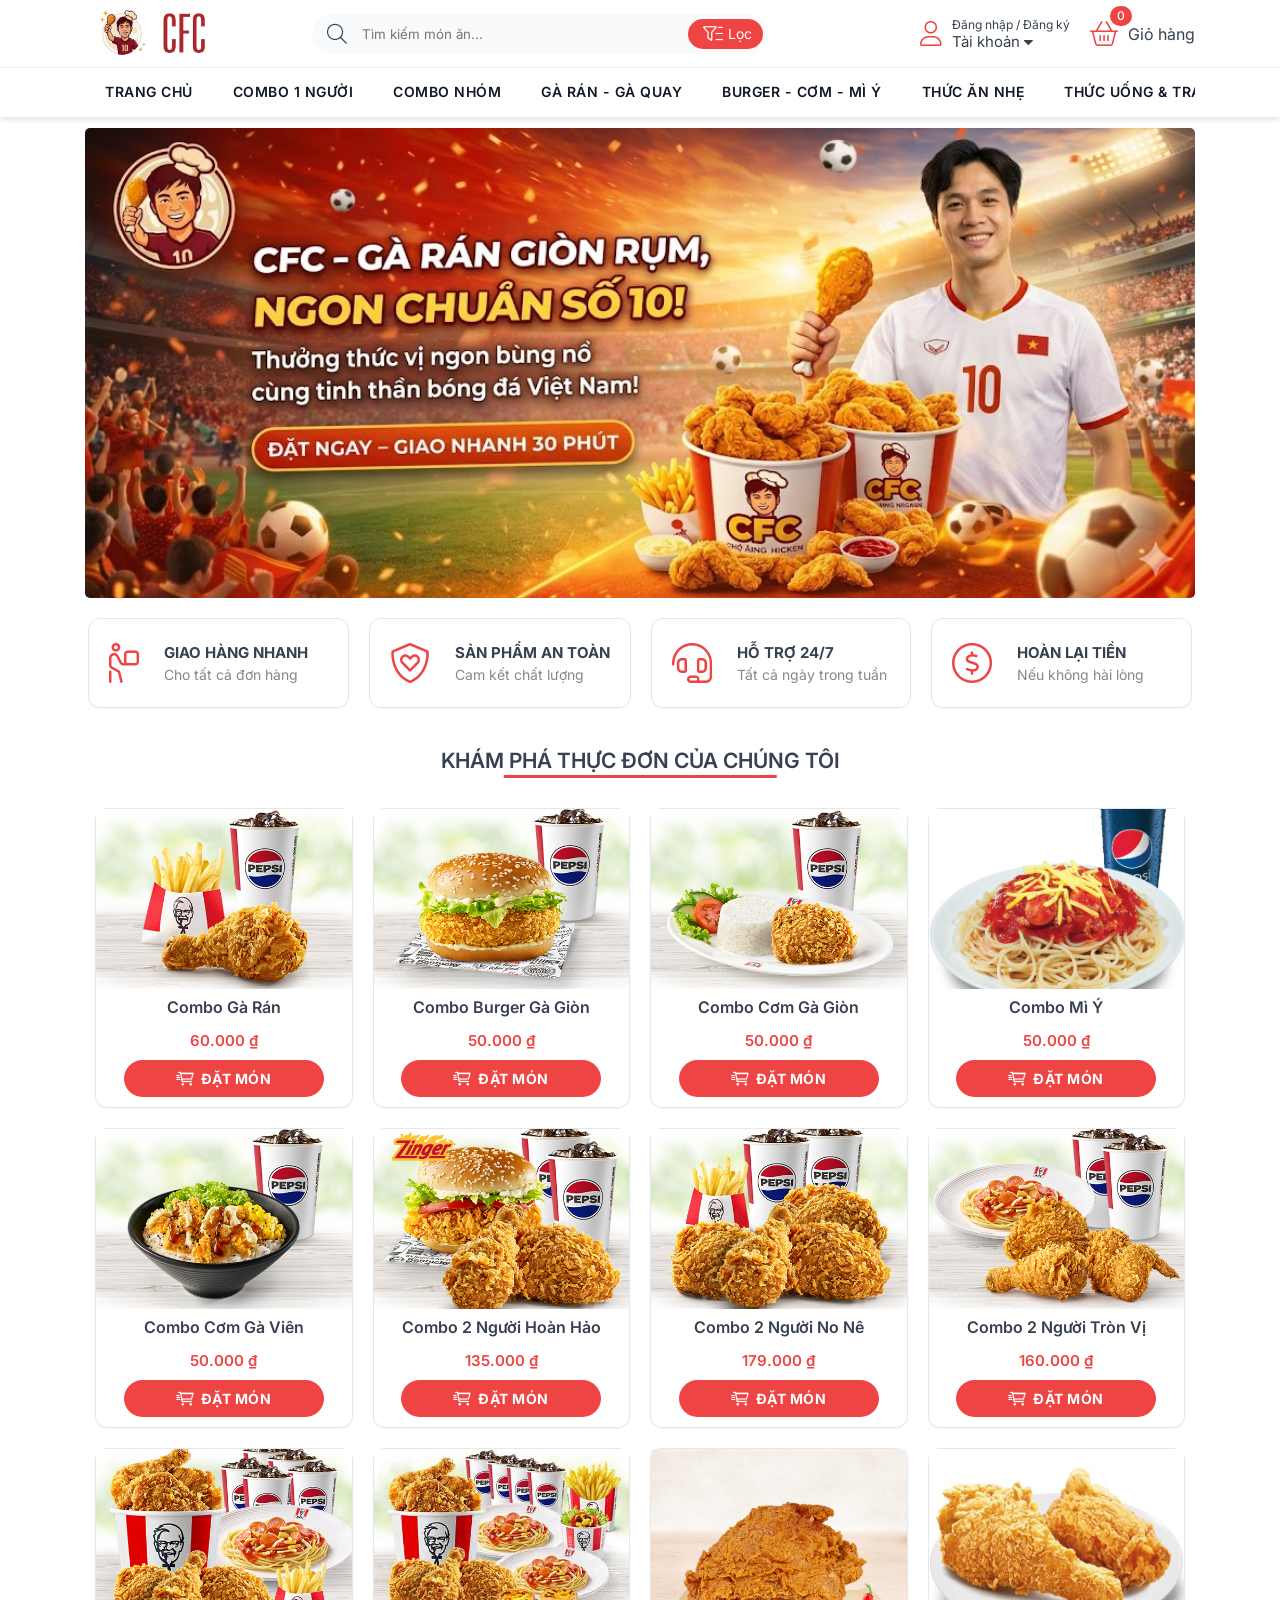
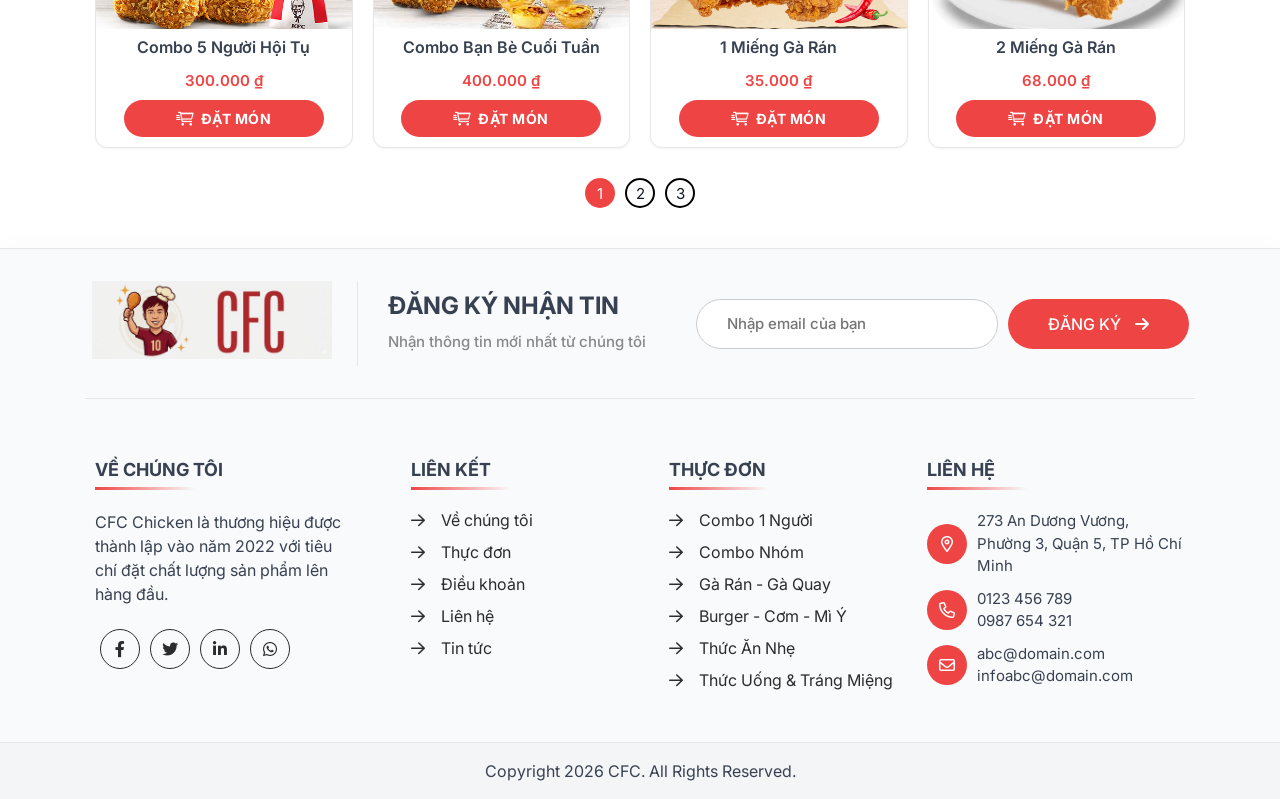
==== commit 46b7ecca: "Update frontend" ====
--- a/src/main/resources/static/index.html
+++ b/src/main/resources/static/index.html
@@ -7,6 +7,7 @@
     <meta name="viewport" content="width=device-width, initial-scale=1.0">
     <title>CFC Chicken</title>
     <link href='assets/img/favicon-congphuong.png' rel='icon' type='image/x-icon' />
+    <link href="https://fonts.googleapis.com/css2?family=Inter:wght@300;400;500;600;700;800&display=swap" rel="stylesheet">
     <link rel="stylesheet" href="./assets/css/main.css">
     <link rel="stylesheet" href="./assets/css/home-responsive.css">
     <link rel="stylesheet" href="./assets/css/toast-message.css">
--- a/src/main/resources/static/assets/css/main.css
+++ b/src/main/resources/static/assets/css/main.css
@@ -6,10 +6,20 @@
 @font-face{font-family:'SFProDisplay';src:url('../font/SFPRODISPLAY/SFProDisplay-Heavy.ttf') format('truetype');font-weight:800;font-display:fallback}
 
 :root {
-    --white: #fff;
-    --black: #000;
-    --text-color: #333;
-    --red: #B5292F;
+    --white: #ffffff;
+    --black: #111827;
+    --text-color: #374151;
+    --red: #ef4444;
+    --red-hover: #dc2828;
+    --bg-light: #f9fafb;
+    --border-color: #e5e7eb;
+    --shadow-sm: 0 1px 2px 0 rgba(0, 0, 0, 0.05);
+    --shadow-md: 0 4px 6px -1px rgba(0, 0, 0, 0.1), 0 2px 4px -1px rgba(0, 0, 0, 0.06);
+    --shadow-lg: 0 10px 15px -3px rgba(0, 0, 0, 0.1), 0 4px 6px -2px rgba(0, 0, 0, 0.05);
+    --radius-md: 12px;
+    --radius-lg: 16px;
+    --radius-full: 9999px;
+    --transition: all 0.3s cubic-bezier(0.4, 0, 0.2, 1);
 }
 
 ul,
@@ -66,8 +76,9 @@
 }
 
 body,input,button,textarea,pre {
-    font-family: SFProDisplay, sans-serif;
-    -webkit-tap-highlight-color: rgba(0, 0, 0, 0)
+    font-family: 'Inter', SFProDisplay, sans-serif;
+    -webkit-tap-highlight-color: rgba(0, 0, 0, 0);
+    color: var(--text-color);
 }
 
 /* Chrome, Safari, Edge, Opera */
@@ -79,6 +90,7 @@
 /* Firefox */
 input[type=number] {
     -moz-appearance: textfield;
+    appearance: textfield;
 }
 
 /* Custom radio buttons */
@@ -250,14 +262,17 @@
     height: 40px;
     outline: none;
     border: none;
-    background-color: #f0f0f0;
+    background-color: var(--bg-light);
     padding: 10px 20px;
     padding-left: 0;
-    border-top-right-radius: 99px;
-    border-bottom-right-radius: 99px;
+    border-top-right-radius: var(--radius-full);
+    border-bottom-right-radius: var(--radius-full);
     width: 65%;
-    /* border: 1px solid #e6ecf0;
-    background-color: #f5f8fa; */
+    transition: var(--transition);
+}
+.form-search-input:focus {
+    background-color: var(--white);
+    box-shadow: 0 0 0 2px rgba(239, 68, 68, 0.2);
 }
 
 .filter-btn,.search-btn {
@@ -273,9 +288,9 @@
 }
 
 .search-btn {
-    background-color: #f0f0f0;
-    border-top-left-radius: 99px;
-    border-bottom-left-radius: 99px;
+    background-color: var(--bg-light);
+    border-top-left-radius: var(--radius-full);
+    border-bottom-left-radius: var(--radius-full);
 }
 
 .filter-btn{
@@ -375,18 +390,18 @@
 
 .header-middle-right-menu {
     position: absolute;
-    top: calc(100% + 10px);
-    border-radius: 5px;
+    top: calc(100% + 15px);
+    border-radius: var(--radius-md);
     background-color: var(--white);
-    border: 1px solid rgb(239, 239, 239);
-    box-shadow: rgb(0 0 0 / 18%) 0px 6px 12px 0px;
-    min-width: 200px;
+    border: 1px solid var(--border-color);
+    box-shadow: var(--shadow-lg);
+    min-width: 220px;
     z-index: 2;
     visibility: hidden;
-    /* transform: scale(0); */
-    transform: translateY(20px);
+    transform: translateY(10px);
     opacity: 0;
-    transition: visibility 0.3s, transform 0.4s, opacity 0.3s;
+    transition: var(--transition);
+    padding: 8px 0;
 }
 
 /* .header-middle-right-menu::before{
@@ -413,18 +428,22 @@
 .header-middle-right-menu li a {
     font-size: 14px;
     display: inline-block;
-    padding: 8px 20px;
+    padding: 10px 24px;
     color: var(--text-color);
     width: 100%;
+    transition: var(--transition);
+    font-weight: 500;
 }
 
 .header-middle-right-menu li i {
-    font-size: 14px;
-    margin-right: 5px;
-}
-
-.header-middle-right-menu li:hover {
-    background-color: #eee;
+    font-size: 16px;
+    margin-right: 8px;
+    color: var(--red);
+}
+
+.header-middle-right-menu li:hover a {
+    background-color: var(--bg-light);
+    color: var(--red);
 }
 
 .header-middle-right-menu .border {
@@ -462,29 +481,36 @@
     display: inline-block;
     padding: 15px 20px;
     text-transform: uppercase;
+    font-weight: 600;
+    letter-spacing: 0.5px;
     position: relative;
-    font-size: 15px;
+    font-size: 14px;
+    transition: var(--transition);
+}
+
+.menu-link:hover {
+    color: var(--red);
 }
 
 .menu-link:hover::after {
     visibility: visible;
-    transform: scale(1);
+    transform: scaleX(1);
     opacity: 1;
 }
 
 .menu-link::after {
     content: "";
     position: absolute;
-    height: 2px;
+    height: 3px;
     visibility: hidden;
-    transform: scale(0);
+    transform: scaleX(0);
     opacity: 0;
-    transition: visibility 0.3s, transform 0.3s, opacity 0.3s;
     width: 100%;
     left: 0;
     bottom: 0;
     background-color: var(--red);
-    transition: all 0.3s ease;
+    transition: var(--transition);
+    border-radius: var(--radius-full);
 }
 
 .advanced-search{
@@ -595,12 +621,21 @@
 }
 
 .home-service-item{
-    box-shadow: 0px 1px 9px 2px #f1f1f1;
+    background-color: var(--white);
+    box-shadow: var(--shadow-sm);
     width: 25%;   
     display: flex;
-    padding: 20px;
-    align-items: center;
-    border-radius: 5px;
+    padding: 24px 20px;
+    align-items: center;
+    border-radius: var(--radius-md);
+    transition: var(--transition);
+    border: 1px solid var(--border-color);
+}
+
+.home-service-item:hover {
+    box-shadow: var(--shadow-md);
+    transform: translateY(-4px);
+    border-color: rgba(239, 68, 68, 0.4);
 }
 
 .home-service-item-icon i{
@@ -678,8 +713,19 @@
 
 .card-product {
     background-color: var(--white);
-    border-radius: 5px;
-    border: 1px solid #e5e5e5;
+    border-radius: var(--radius-md);
+    border: 1px solid var(--border-color);
+    box-shadow: var(--shadow-sm);
+    transition: var(--transition);
+    display: flex;
+    flex-direction: column;
+    height: 100%;
+}
+
+.card-product:hover {
+    box-shadow: var(--shadow-lg);
+    transform: translateY(-6px);
+    border-color: transparent;
 }
 
 .card-header {
@@ -703,10 +749,10 @@
 }
 
 .card-image {
-    height: 155px;
+    height: 180px;
     width: 100%;
     object-fit: cover;
-    transition: transform 0.4s ease;
+    transition: transform 0.6s cubic-bezier(0.4, 0, 0.2, 1);
     display: block;
 }
 
@@ -763,17 +809,21 @@
     outline: none;
     border: none;
     width: 85%;
-    padding: 7px;
+    padding: 10px;
     color: var(--white);
-    border-radius: 20px;
+    border-radius: var(--radius-full);
     cursor: pointer;
     text-transform: uppercase;
-    font-weight: 600;
+    font-weight: 700;
+    font-size: 14px;
+    transition: var(--transition);
+    letter-spacing: 0.5px;
 }
 
 .card-button:hover {
-    box-shadow: inset 0 0 0 100px rgb(0 0 0 / 20%);
-
+    background-color: var(--red-hover);
+    transform: scale(1.03);
+    box-shadow: 0 4px 12px rgba(239, 68, 68, 0.35);
 }
 
 .card-button i {
@@ -864,14 +914,14 @@
 .modal-container {
     background-color: var(--white);
     max-height: calc(100vh - 60px);
-    box-shadow: 0px 4px 30px rgb(0 0 0 / 25%);
-    border-radius: 5px;
+    box-shadow: 0 20px 40px -10px rgba(0, 0, 0, 0.2);
+    border-radius: var(--radius-lg);
     overflow: hidden;
     overflow-y: scroll;
-    overflow-y: overlay;
+    overflow-y: auto;
     position: relative;
-    transform: scale(0.8);
-    transition: 0.3s ease;
+    transform: scale(0.85);
+    transition: var(--transition);
 }
 
 .product-detail .modal-container {
@@ -1116,12 +1166,13 @@
 
 .form-control {
     width: 100%;
-    height: 40px;
-    padding: 8px 12px;
-    border: 1px solid #e5e5e5;
-    border-radius: 5px;
+    height: 44px;
+    padding: 10px 14px;
+    border: 1px solid var(--border-color);
+    border-radius: var(--radius-md);
     outline: none;
-    transition: border 0.3s linear;
+    transition: var(--transition);
+    background-color: var(--bg-light);
 }
 
 .form-control.error {
@@ -1130,6 +1181,8 @@
 
 .form-control:focus {
     border-color: var(--red);
+    background-color: var(--white);
+    box-shadow: 0 0 0 3px rgba(239, 68, 68, 0.15);
 }
 
 .form-message {
@@ -1140,14 +1193,23 @@
 
 .form-submit {
     width: 100%;
-    height: 40px;
+    height: 46px;
     outline: none;
     border: none;
     color: var(--white);
     background-color: var(--red);
-    border-radius: 5px;
+    border-radius: var(--radius-full);
     cursor: pointer;
     text-transform: uppercase;
+    font-weight: 700;
+    transition: var(--transition);
+    letter-spacing: 0.5px;
+}
+
+.form-submit:hover {
+    background-color: var(--red-hover);
+    transform: translateY(-2px);
+    box-shadow: 0 4px 12px rgba(239, 68, 68, 0.3);
 }
 
 .form-close {
@@ -1683,9 +1745,10 @@
 /* Footer */
 /* Css footer */
 .footer {
-    background-color: #f2f2f2;
-    margin-top: 30px;
-    border-top: 4px solid var(--red);
+    background-color: var(--bg-light);
+    margin-top: 40px;
+    border-top: 1px solid var(--border-color);
+    box-shadow: 0 -4px 20px rgba(0,0,0,0.02);
 }
 
 .footer .container {
@@ -1765,12 +1828,13 @@
     margin-left: 10px;
     padding: 0 40px;
     cursor: pointer;
-    background: #B5292F;
+    background: var(--red);
     overflow: hidden;
     outline: none;
     border: none;
-    color: white;
+    color: var(--white);
     text-transform: uppercase;
+    transition: var(--transition);
 }
 
 .form-ground-btn span {
@@ -1778,8 +1842,9 @@
 }
 
 .form-ground-btn:hover {
-    color: #010f1c;
-    background-color: #fff;
+    background-color: var(--red-hover);
+    transform: translateY(-2px);
+    box-shadow: 0 4px 12px rgba(239, 68, 68, 0.3);
 }
 
 .widget-area {
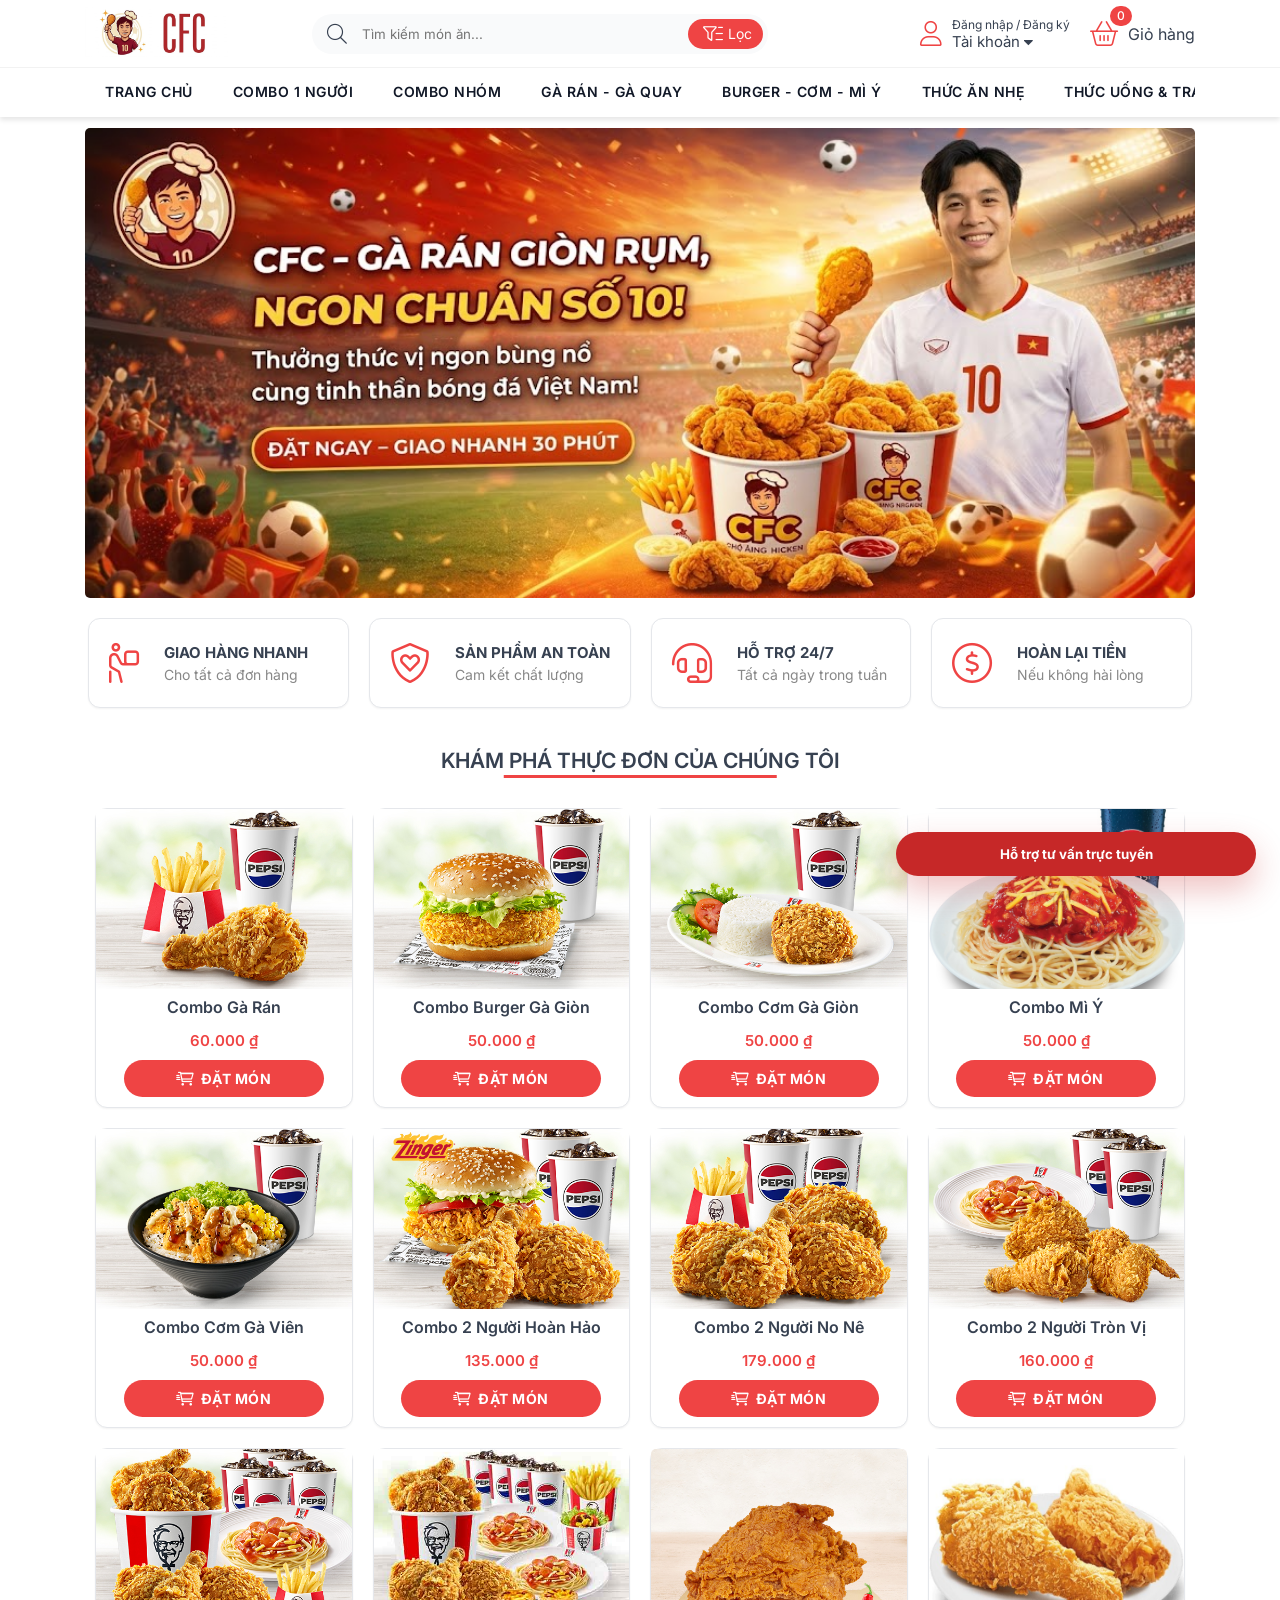
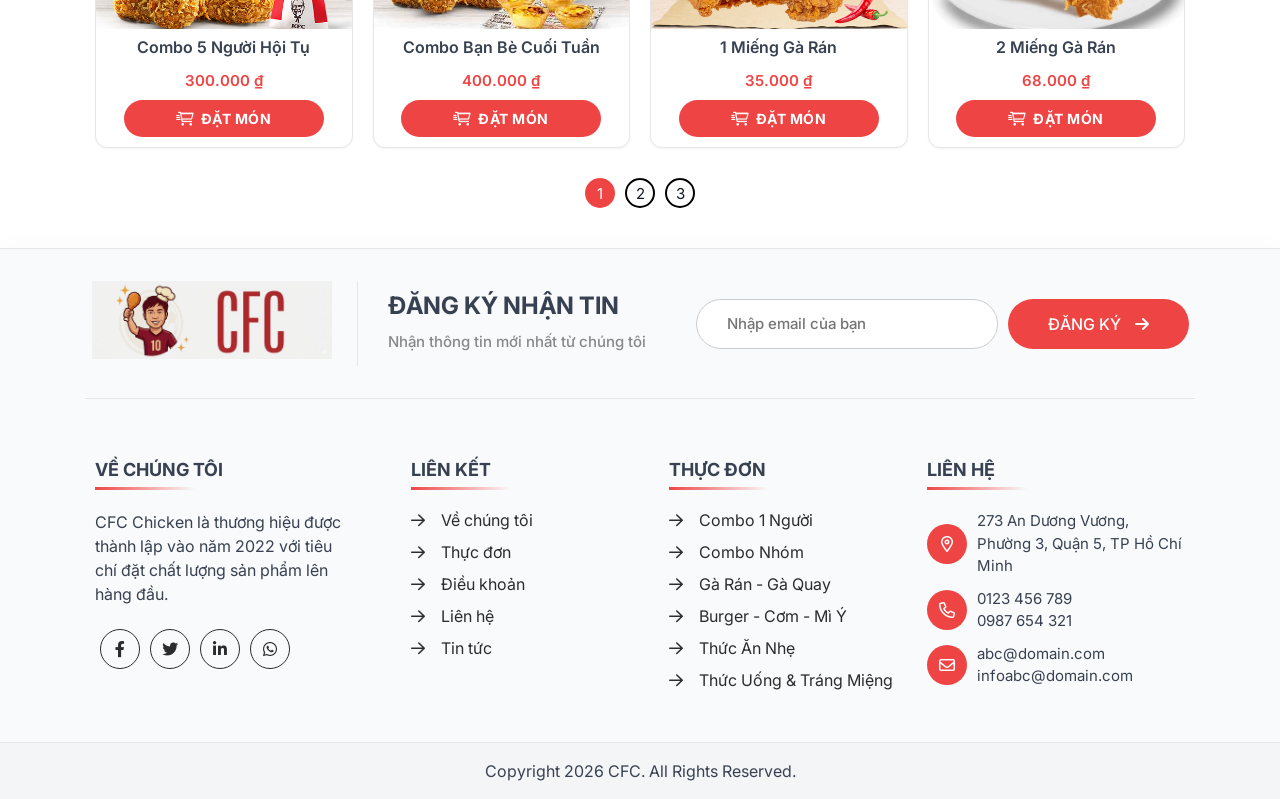
==== commit 271f39b6: "complete feature realtime chat user and employee" ====
--- a/src/main/resources/static/index.html
+++ b/src/main/resources/static/index.html
@@ -11,6 +11,7 @@
     <link rel="stylesheet" href="./assets/css/main.css">
     <link rel="stylesheet" href="./assets/css/home-responsive.css">
     <link rel="stylesheet" href="./assets/css/toast-message.css">
+    <link rel="stylesheet" href="./assets/css/support-chat.css">
     <link rel="stylesheet" href="./assets/font/font-awesome-pro-v6-6.2.0/css/all.min.css" />
 </head>
 
@@ -710,7 +711,8 @@
     <script src="./js/checkout.js"></script>
     <script src="./js/toast-message.js"></script>
     <script src="./js/login.js"></script>
+    <script src="./js/support-chat.js"></script>
     <script src="./js/login.js" defer></script>
 </body>
 
-</html>+</html>
--- a/src/main/resources/static/assets/css/main.css
+++ b/src/main/resources/static/assets/css/main.css
@@ -2390,3 +2390,41 @@
     min-width: 220px;
 }
 
+/* ===== Extended Order Status Styles ===== */
+.order-history-status-sp.cancelled {
+    background-color: #636e72;
+    color: #fff;
+    padding-left: 35px;
+}
+.order-history-status-sp.cancelled::before {
+    content: "\f00d";
+    font-family: "Font Awesome 6 Pro";
+    position: absolute;
+    left: 16px;
+    top: 50%;
+    transform: translateY(-50%);
+}
+.order-history-status button {
+    background-color: #e5e5e5;
+    border: none;
+    outline: none;
+    padding: 5px 15px;
+    border-radius: 15px;
+    font-size: 14px;
+    cursor: pointer;
+    margin-left: 10px;
+}
+.order-history-status button:hover { background-color: #ddd; }
+.btn-cancel-order {
+    background-color: #636e72 !important;
+    color: #fff !important;
+    border: none !important;
+    outline: none !important;
+    padding: 5px 12px !important;
+    border-radius: 15px !important;
+    font-size: 13px !important;
+    cursor: pointer !important;
+    margin-left: 8px !important;
+}
+.btn-cancel-order:hover { background-color: #2d3436 !important; }
+.loading-spinner { text-align: center; padding: 30px; color: #888; font-size: 16px; }
--- a/src/main/resources/static/assets/css/support-chat.css
+++ b/src/main/resources/static/assets/css/support-chat.css
@@ -0,0 +1,133 @@
+.support-chat-widget {
+    position: fixed;
+    right: 24px;
+    bottom: 24px;
+    z-index: 999;
+    width: min(360px, calc(100vw - 32px));
+    font-family: inherit;
+}
+
+.support-chat-toggle {
+    width: 100%;
+    border: none;
+    border-radius: 999px;
+    padding: 14px 18px;
+    background: #c62828;
+    color: #fff;
+    font-weight: 700;
+    cursor: pointer;
+    box-shadow: 0 14px 32px rgba(198, 40, 40, 0.28);
+}
+
+.support-chat-panel {
+    display: none;
+    margin-top: 12px;
+    background: #fff;
+    border-radius: 22px;
+    overflow: hidden;
+    box-shadow: 0 18px 45px rgba(15, 23, 42, 0.18);
+    border: 1px solid rgba(15, 23, 42, 0.08);
+}
+
+.support-chat-panel.open {
+    display: block;
+}
+
+.support-chat-header {
+    padding: 16px 18px;
+    background: linear-gradient(135deg, #ff7043, #c62828);
+    color: #fff;
+}
+
+.support-chat-header h3 {
+    margin: 0 0 4px;
+    font-size: 18px;
+}
+
+.support-chat-header p {
+    margin: 0;
+    font-size: 13px;
+    opacity: 0.92;
+}
+
+.support-chat-messages {
+    height: 320px;
+    overflow-y: auto;
+    padding: 16px;
+    background: #fffaf7;
+    display: flex;
+    flex-direction: column;
+    gap: 10px;
+}
+
+.support-chat-empty {
+    color: #7c5f58;
+    font-size: 14px;
+    text-align: center;
+    margin-top: 28px;
+}
+
+.support-chat-bubble {
+    max-width: 82%;
+    padding: 10px 12px;
+    border-radius: 16px;
+    line-height: 1.45;
+    font-size: 14px;
+}
+
+.support-chat-bubble.me {
+    align-self: flex-end;
+    background: #c62828;
+    color: #fff;
+}
+
+.support-chat-bubble.employee {
+    align-self: flex-start;
+    background: #fff;
+    border: 1px solid rgba(15, 23, 42, 0.08);
+    color: #1f2937;
+}
+
+.support-chat-meta {
+    display: block;
+    margin-top: 6px;
+    font-size: 11px;
+    opacity: 0.8;
+}
+
+.support-chat-form {
+    padding: 14px;
+    border-top: 1px solid rgba(15, 23, 42, 0.08);
+    background: #fff;
+}
+
+.support-chat-form textarea {
+    width: 100%;
+    resize: none;
+    border: 1px solid #d7dce5;
+    border-radius: 14px;
+    padding: 12px;
+    font: inherit;
+    outline: none;
+}
+
+.support-chat-form button {
+    margin-top: 10px;
+    width: 100%;
+    border: none;
+    border-radius: 14px;
+    padding: 12px;
+    font-weight: 700;
+    color: #fff;
+    background: #111827;
+    cursor: pointer;
+}
+
+@media (max-width: 767px) {
+    .support-chat-widget {
+        right: 12px;
+        left: 12px;
+        bottom: 12px;
+        width: auto;
+    }
+}
